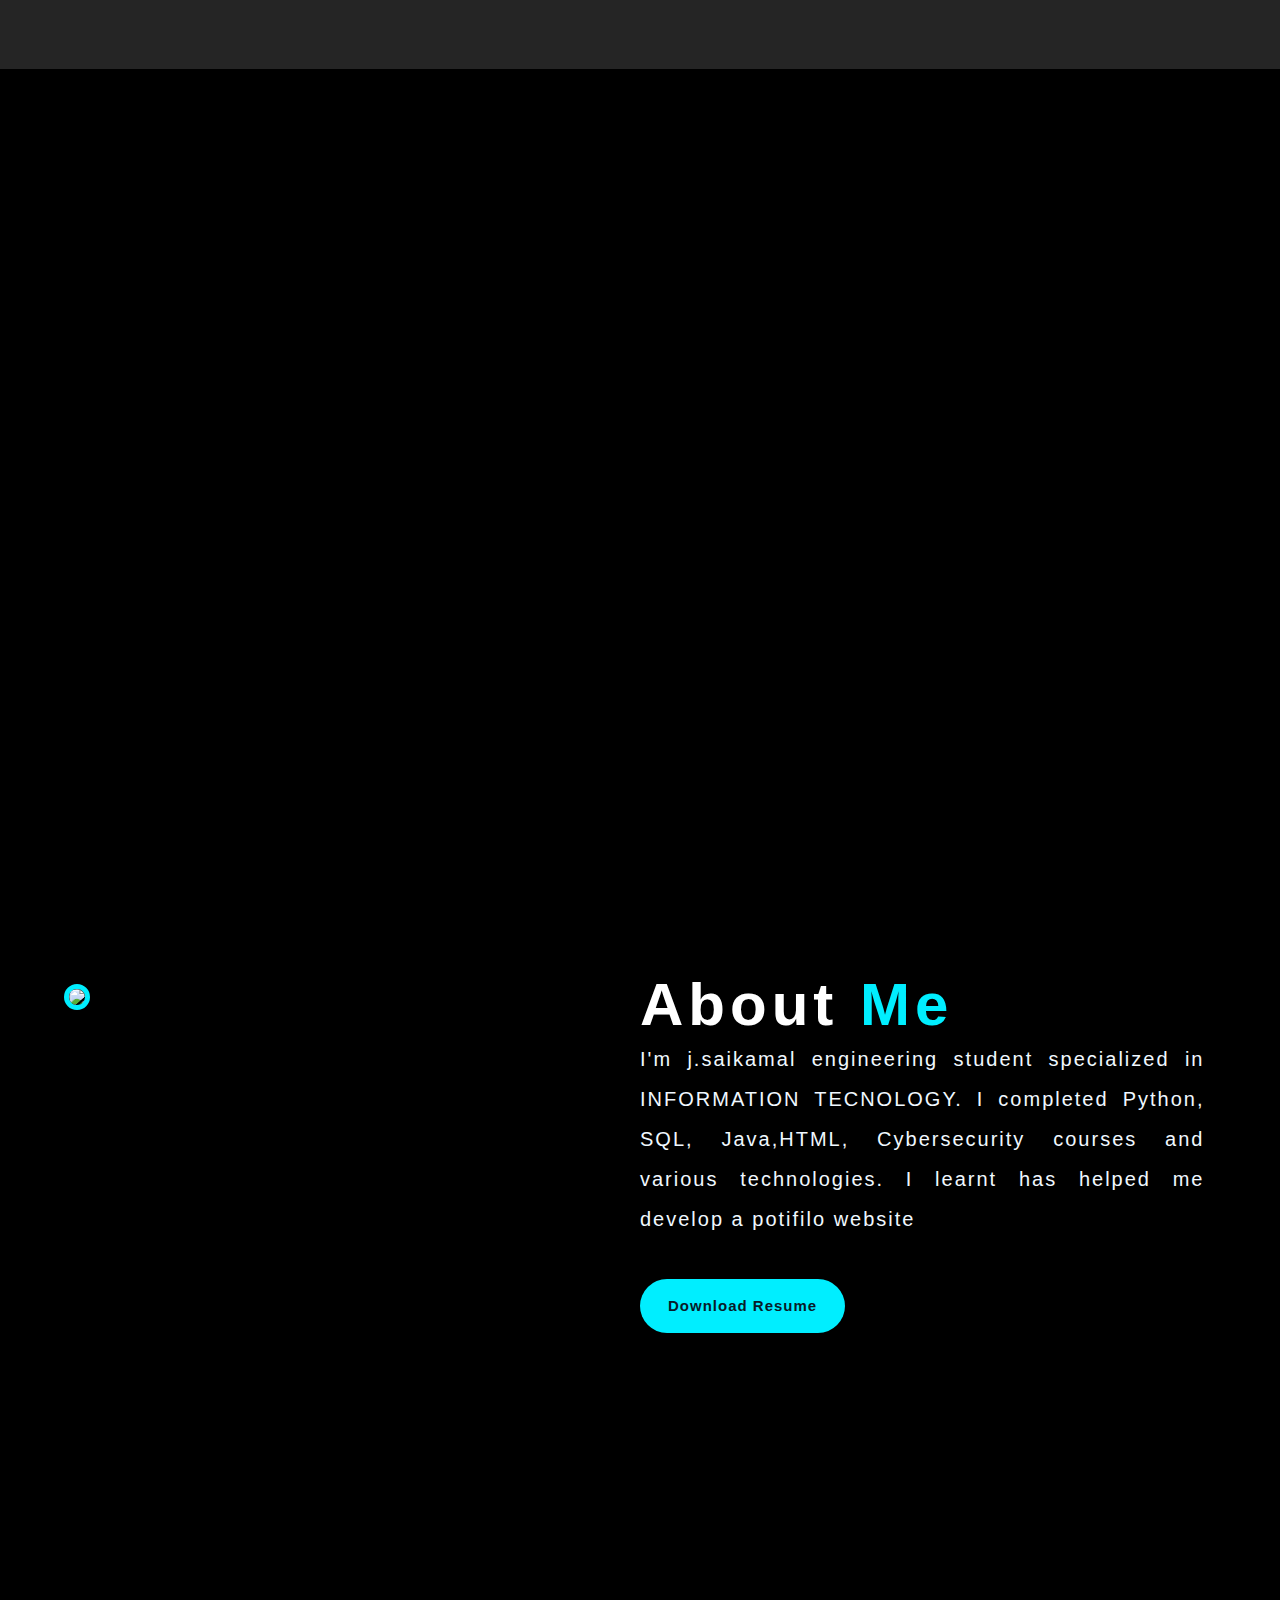
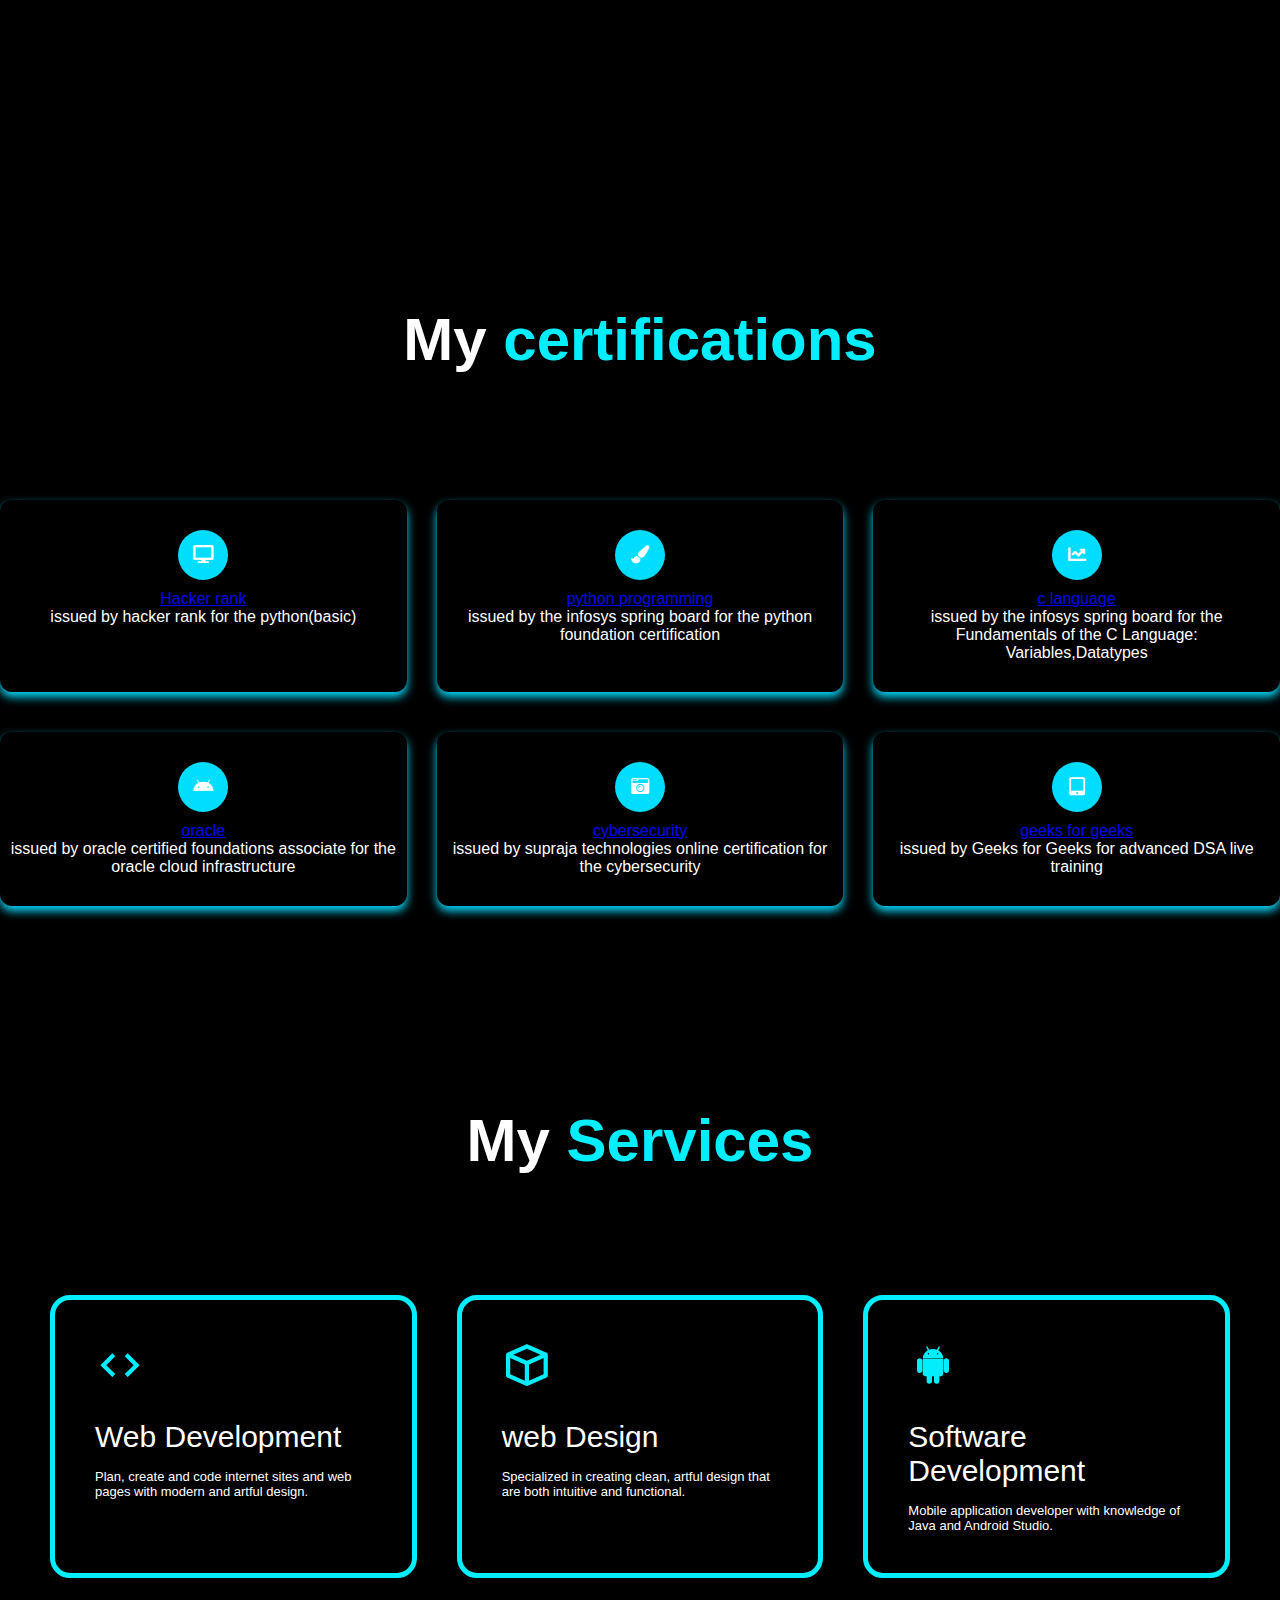
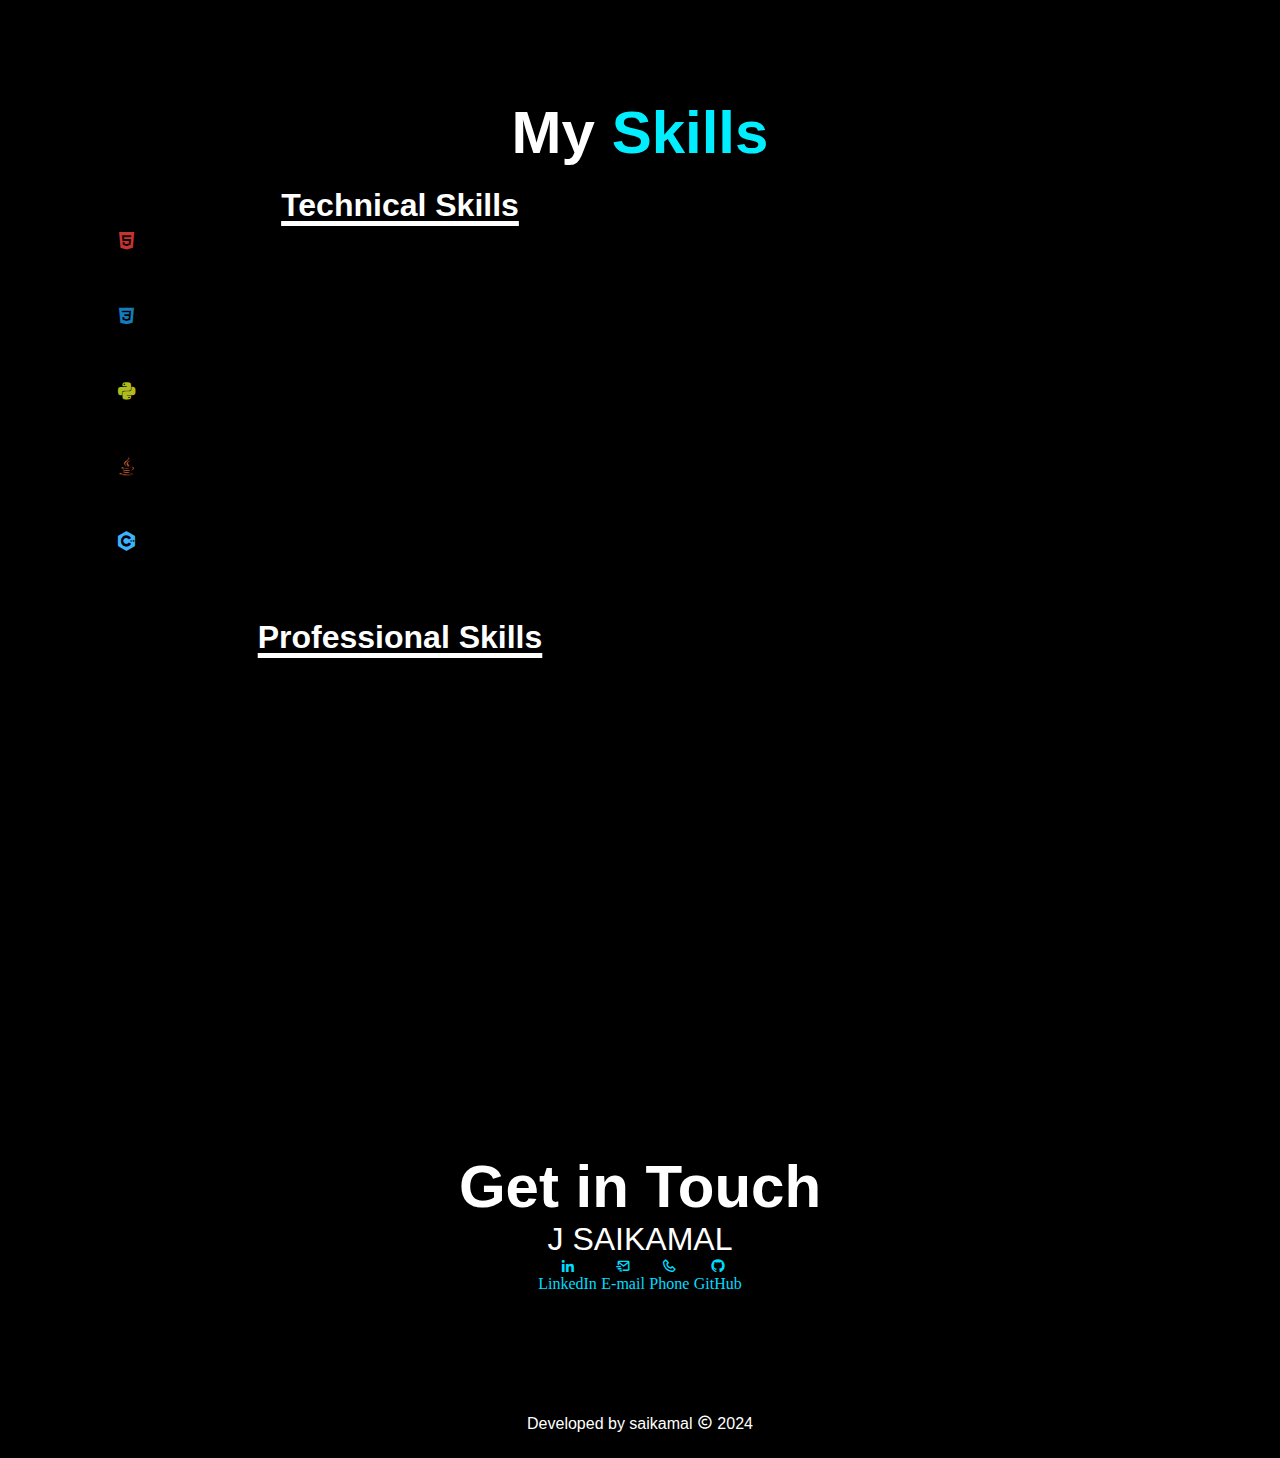
==== index.html @ d91ec87b "Add files via upload" ====
<!DOCTYPE html>
<html lang="en">
    <head>
        <meta charset="UTF-8">
        <meta http-equiv="X-UA-Compatible" content="IE=edge">
        <meta name="viewport" content="width=device-width, initial-scale=1.0">
        <title>Portfolio</title>
        <link rel="shortcut icon" type="image/png" href="pic1.png">
        <link rel="stylesheet" href='style.css'>
		<link rel="stylesheet" href="https://cdnjs.cloudflare.com/ajax/libs/font-awesome/5.15.2/css/all.min.css" />
		<meta name="viewport" content="width=device-width, initial-scale=1.0" />
        <link href='https://unpkg.com/boxicons@2.1.4/css/boxicons.min.css' rel='stylesheet'>
        <script src="https://unpkg.com/typed.js@2.0.16/dist/typed.umd.js"></script>
        
    </head>
    <body>
        
        <header class="header">
            
            <a href="#" class="logo">J SAIKAMAL</a>
            <nav class="navbar" id="myLinks">
                <a href="#Home" style="--i:1" class="active" >Home</a>
                <a href="#About" style="--i:2" class="nav-link About">About</a>
				<a href="#services" style="--i:2"  class="nav-link Certificates">Certificates</a>
                <a href="#Skills" style="--i:3" class="nav-link Skills">Skills</a>
                <a href="#Contact" style="--i:5" class="nav-link contact">Contact</a>
            </nav>
        </header>


        <section class="home" id="Home">
            <div class="home-content">
                
                <h3>Hello, It's Me</h3>
                <h1>J SAI KAMAL</h1>
                <h4 style="--i:6">I'm a Engineering student who is<br>
                    passionate in <span class="text"></span></h4>
                
                <div class="img">
                     <img src="C:\Users\jsaik\Downloads\img.jpg" class="responsive">
                </div>

                <div class="home-sci">
                    <a href="https://www.linkedin.com/in/saikamal-jami-6b2bb3281"style="--i:7" target="_blank"><i class='bx bxl-linkedin'></i></a>
                    <a href="https://instagram.com/ro_the_heart_04"style="--i:8" target="_blank"><i class='bx bxl-instagram' ></i></a>
                    <a href="https://github.com/jsaikamal"style="--i:10" target="_blank"><i class='bx bxl-github'></i></a>
                </div>
                <a href="https://drive.google.com/file/d/144yMdW2-Sb5z1iCdHdKiN7bzLeY7RH5h/view?usp=drivesdk" style="--i:11" class="btn-box" target="_blank">Download Resume</a>
            </div>
        </section>


        <section>
            <div class="about" id="About">
                <div class="about-img">
                    <img src="C:\Users\jsaik\OneDrive\Pictures\2021\2021-07-07\pic1.png" class="abt-res">
                </div>
                <div class="about-text">
                    <h2>About <span>Me</span></h2>
                    <p>I'm j.saikamal engineering student specialized in INFORMATION TECNOLOGY.
                        I completed Python, SQL, Java,HTML, Cybersecurity courses and various technologies.
                        I learnt has helped me develop a potifilo website<br>
                        <br>
                        <a href="https://drive.google.com/file/d/144yMdW2-Sb5z1iCdHdKiN7bzLeY7RH5h/view?usp=drivesdk" style="--i:11" class="abtbtn-box" target="_blank">Download Resume</a>
                    </p>
                </div>
            </div>
        </section>
	<section class="services" id="services">
		  <section id="Projects">
            <div id="portfolio" class="services">
                <div class="main-text" id="serv">
                    <h2>My <span>certifications</span></h2>
                    <div class="serv-container">
      <div class="content">
        <div class="boxes">
          <div class="box">
            <div class="icon">
            <i class="fas fa-desktop"></i>
            </div>
            <div class="topic"><a href="C:\Users\jsaik\OneDrive\Documents\Desktop\potifilo\hackrank.pdf">Hacker rank</a></div>
            <p>issued by hacker rank for the python(basic)</p>
          </div>
          <div class="box">
            <div class="icon">
              <i class="fas fa-paint-brush"></i>
            </div>
            <div class="topic"><a href="C:\Users\jsaik\OneDrive\Documents\Desktop\potifilo\python part 1.pdf">python programming</a></div>
            <p>issued by the infosys spring board for the python foundation certification</p>
          </div>
          <div class="box">
            <div class="icon">
              <i class="fas fa-chart-line"></i>
            </div>
            <div class="topic"><a href="C:\Users\jsaik\OneDrive\Documents\Desktop\potifilo\c data types.pdf">c language</a></div>
            <p>issued by the infosys spring board for the  Fundamentals of the C Language: Variables,Datatypes</p>
          </div>
          <div class="box">
            <div class="icon">
              <i class="fab fa-android"></i>
            </div>
            <div class="topic"><a href="C:\Users\jsaik\OneDrive\Documents\Desktop\potifilo\oracle.pdf">oracle</a></div>
            <p>issued by oracle certified foundations associate for the oracle cloud infrastructure</p>
          </div>
          <div class="box">
            <div class="icon">
              <i class="fas fa-camera-retro"></i>
            </div>
            <div class="topic"><a href="C:\Users\jsaik\OneDrive\Documents\Desktop\potifilo\cybersecurity.pdf">cybersecurity</a></div>
            <p>issued by supraja technologies online certification for the  cybersecurity</p>
          </div>
          <div class="box">
            <div class="icon">
              <i class="fas fa-tablet-alt"></i>
            </div>
            <div class="topic"><a href="C:\Users\jsaik\OneDrive\Documents\Desktop\potifilo\gfg.pdf">geeks for geeks</a></div>
            <p>issued by Geeks for Geeks for advanced DSA live training</p>
          </div>
        </div>
      </div>
      </div>
      </div>
            </div>
        </section>
		</section>

        <section id="Services">
            <div class="project">
                <div class="container">
                    <h1 class="sub-title">My <span>Services</span></h1>
                    <div class="prj-list">
                        <div>
                            <i class='bx bx-code' style="color: #00eeff;"></i>
                            <h2>Web Development</h2>
                            <p>Plan, create and code internet sites and web pages with modern and artful design.</p>
                            
                        </div>
                        <div>
                            <i class='bx bx-cube' style="color: #00eeff;"></i>
                            <h2>web Design</h2>
                            <p>Specialized in creating clean, artful design that are both intuitive and functional.</p>
                        </div>
                        <div>
                            <i class='bx bxl-android' style="color: #00eeff;"></i>
                            <h2>Software Development</h2>
                            <p>Mobile application developer with knowledge of Java and Android Studio.</p>
                            
                        </div>
                    </div>
                </div>
            </div>
        </section>
        <section id="Skills">
            <h1 class="subtitle">My <span>Skills</span></h1>
            <div class="sec">
                <div class="container1">
                    <h1 class="heading1">Technical Skills</h1>
                    <div class="Technical-bars">

                        <div class="bar"><i class='bx bxl-html5' style="color: #c9332e;"></i>
                            <div class="info">
                                <span>HTML <span class="addhtml"></span></span>
                            </div>
                            <div class="progress-line html">
                                <span></span>
                            </div>
                        </div>
                        <div class="bar"><i class='bx bxl-css3' style="color: #147bbc;"></i>
                            <div class="info">
                                <span>CSS <span class="addcss"></span></span>
                            </div>
                            <div class="progress-line css">
                                <span></span>
                            </div>
                        </div>
                        <div class="bar"><i class='bx bxl-python' style="color: #b0bc1e;"></i>
                            <div class="info">
                                <span>Python <span class="addpy"></span></span>
                            </div>
                            <div class="progress-line python">
                                <span></span>
                            </div>
                        </div>
                        <div class="bar"><i class='bx bxl-java' style="color: #c95d2e;"></i>
                            <div class="info">
                                <span>Java <span class="addjava"></span></span>
                            </div>
                            <div class="progress-line java">
                                <span></span>
                            </div>
                        </div>
                        <div class="bar"><i class='bx bxl-c-plus-plus'style="color: #3db2fc;"></i>
                            <div class="info">
                                <span>C/C++ <span class="addc"></span></span>
                            </div>
                            <div class="progress-line cpls">
                                <span></span>
                            </div>
                        </div>
                    </div>
                </div>
                <div class="container2">
                    <h1 class="heading1">Professional Skills</h1>
                    <div class="radial-bars">
                        <div class="radial-bar">
                            <svg x="0px" y="0px" viewBox="0 0 200 200">
                                <circle class="progress-bar" cx="100" cy="80" r="80"></circle>
                                <circle class="path path-1" cx="100" cy="80" r="80"></circle>
                            </svg>
                            <div class="percentage">60%</div>
                            <div class="text">Problem Solving</div>
                        </div>
                        <div class="radial-bar">
                            <svg x="0px" y="0px" viewBox="0 0 200 200">
                                <circle class="progress-bar" cx="100" cy="80" r="80"></circle>
                                <circle class="path path-2" cx="100" cy="80" r="80"></circle>
                            </svg>
                            <div class="percentage">70%</div>
                            <div class="text">Creativity</div>
                        </div>
                        <div class="radial-bar">
                            <svg x="0px" y="0px" viewBox="0 0 200 200">
                                <circle class="progress-bar" cx="100" cy="80" r="80"></circle>
                                <circle class="path path-3" cx="100" cy="80" r="80"></circle>
                            </svg>
                            <div class="percentage">80%</div>
                            <div class="text">Communication</div>
                        </div>
                        <div class="radial-bar">
                            <svg x="0px" y="0px" viewBox="0 0 200 200">
                                <circle class="progress-bar" cx="100" cy="80" r="80"></circle>
                                <circle class="path path-4" cx="100" cy="80" r="80"></circle>
                            </svg>
                            <div class="percentage">90%</div>
                            <div class="text">GRAFIC DESIGN</div>
                        </div>
                    </div>
                </div>
            </div>
        </section>
 <div class="contact-text">
    <section class="contacts" id="Contact">
	<footer class="footer section" id="contact">
    <h2 class="section-title">Get in Touch</h2>
    <p class="footer-title">J SAIKAMAL</p>
    <div class="footer-social">
      <a href="https://www.linkedin.com/in/saikamal-jami-6b2bb3281" target="_blank" class="footer-icon"><i
          class="bx bxl-linkedin">
          <br />
          LinkedIn</i></a>
      <a href="mailto:jsaikamal@gmail.com" target="_blank" class="footer-icon"><i class="bx bx-mail-send">
          <br />
          E-mail</i></a>
      <a href="tel:+91 9849146088" target="_blank" class="footer-icon"><i class="bx bx-phone">
          <br />
          Phone</i></a>
      <a href="https://github.com/jsaikamal" target="_blank" class="footer-icon"><i
            class="bx bxl-github">
          <br />
          GitHub
          </i></a>
            </div>
		</div>
      </footer>      
    </section>
        
        <div class="last-text">
            <p>Developed by saikamal <i class='bx bx-copyright' style="color: white;"></i> 2024</p>
        </div>
        <a href="#Home" class="top"><i class='bx bx-up-arrow-alt' ></i></a>
        <script src="https://unpkg.com/scrollreveal"></script>

        <script src="script.js"></script>
    </body>  
</html>
---- style.css ----
* {
    margin: 0;
    padding: 0;
    box-sizing: border-box;
    font-family: 'poppins', sans-serif;
    scroll-behavior: smooth;
}

body {
    color: white;
    background-color: black;
}

.header {
    position: fixed;
    top: 0;
    left: 0;
    width: 100%;
    padding: 20px 10%;
    background: #252525;
    display: flex;
    justify-content: space-between;
    align-items: center;
    z-index: 100;
    overflow: hidden;
}

.logo {
    position: relative;
    font-size: 25px;
    color: #fff;
    text-decoration: none;
    font-weight: 600;
    cursor: default;
    letter-spacing: 5px;
    opacity: 0;
    animation: slideRight 1s ease forwards;
}

.navbar a {
    display: inline-block;
    font-size: 25px;
    color: rgb(0, 221, 255);
    text-decoration: none;
    font-weight: 500;
    margin-left: 35px;
    transition: .3s;
    opacity: 0;
    animation: slideUP .5s ease forwards;
    animation-delay: calc(.2s * var(--i));
}

.navbar a:hover {
    color: #0ef;
    text-decoration: underline;
}

.home {
    position: relative;
    width: 100%;
    justify-content: space-between;
    min-height: 100vh;
    background-color: black;
    background-size: cover;
    background-position: center;
    display: flex;
    align-items: center;
    padding: 70px 10% 0;
}

.home-content {
    max-width: 600px;
}

.home-content h1 {
    font-size: 56px;
    font-weight: 700;
    margin: -3px 0;
    letter-spacing: 5px;
    padding-top: 10px;
    padding-bottom: 10px;
    opacity: 0;
    animation: slideBottom 1s ease forwards;
    animation-delay: 1s;
}

.home-content h3 {
    font-size: 32px;
    font-weight: 700;
    opacity: 0;
    animation: slideBottom 1s ease forwards;
    animation-delay: .7s;
}

.home-content h4 {
    font-size: 32px;
    font-weight: 700;
    opacity: 0;
    animation: slideTop 1s ease forwards;
    animation-delay: calc(.2s * var(--i));
}

.home-content h4 span {
    color: #0ef;
    font-size: 32px;
    font-weight: 700;
}

.home-content h4:nth-of-type(2) {
    margin-bottom: 30px;

}

.home-sci a {
    display: inline-flex;
    justify-content: center;
    align-items: center;
    width: 40px;
    height: 40px;
    background: transparent;
    border: 2px solid #0ef;
    border-radius: 50%;
    font-size: 20px;
    color: #0ef;
    text-decoration: none;
    margin: 30px 15px 30px 0;
    opacity: 0;
    animation: slideTop 1s ease forwards;
    animation-delay: calc(.2s * var(--i));
}

.home-sci a:hover {
    background: #0ef;
    color: #000;
    box-shadow: 0 0 20px #0ef;
}

.btn-box {
    display: inline-block;
    padding: 12px 28px;
    background: #0ef;
    border-radius: 40px;
    font-size: 15px;
    text-align: center;
    color: #081b29;
    letter-spacing: 1px;
    text-decoration: none;
    font-weight: 600;
    opacity: 0;
    animation: slideTop .5s ease forwards;
    animation-delay: calc(.2s * var(--i));
}

.btn-box:hover {
    box-shadow: 0 0 5px cyan, 0 0 25px cyan, 0 0 50pc cyan, 0 0 100px cyan, 0 0 200px cyan;
}

.img {
    display: inline-block;
    left: 55%;
    bottom: 15%;
    margin-right: 5%;
    padding: 0;
    background-repeat: no-repeat;
    background-position: center center;
    background-size: cover;
    position: absolute;
    opacity: 0;
    animation: slideUP 1s ease forwards;
    animation-delay: 1s;
}

.responsive {
    width: 100%;
    height: auto;
    border-top-left-radius: 251px;
    border-top-right-radius: 251px;
    border-bottom-left-radius: 251px;
    border-bottom-right-radius: 251px;
}


.about {
    background-color: black;
    display: grid;
    grid-template-columns: repeat(2, .5fr);
    width: 100%;
    justify-content: space-between;
    min-height: 100vh;
    padding: 70px 5% 0;
}

.about-img {
    display: inline-block;
    background-repeat: no-repeat;
    background-position: center center;
    background-size: cover;
    padding-right: 10%;
    margin-top: 2.5%;
    opacity: 1;
}

.abt-res {
    width: 100%;
    height: auto;
    max-width: 492px;
    max-height: 492px;
    border-radius: 90px;
    border: #0ef 5px solid;
}

.about-text {
    margin-right: 2%;
}

.about-text h2 {
    font-size: 60px;
    letter-spacing: 5px;
}

.about-text h2 span {
    color: #0ef;
}

.about-text p {
    color: aliceblue;
    font-size: 20px;
    line-height: 2;
    letter-spacing: 2px;
    margin-bottom: 4rem;
    text-align: justify;
    text-justify: inter-word;
}

.abtbtn-box {
    display: inline-block;
    padding: 12px 28px;
    background: #0ef;
    border-radius: 40px;
    font-size: 15px;
    text-align: center;
    color: #081b29;
    letter-spacing: 1px;
    text-decoration: none;
    font-weight: 600;
}

.abtbtn-box:hover {
    box-shadow: 0 0 5px cyan, 0 0 25px cyan, 0 0 50pc cyan, 0 0 100px cyan, 0 0 200px cyan;
}


#Skills{
    background-color: #000;
}
.subtitle {
    text-align: center;
    font-size: 60px;
    padding-bottom: 10px;
    padding-top: 70px;
    
}

.subtitle span {
    color: #0ef;
}

.sec {
    display: flex;
    flex-wrap: wrap;
    padding-bottom: 0px;
}

.container1 {
    width: 600px;
    max-height: 500px;
    padding: 10px;
    margin-left: 100px;
}
.container2 {
    width: 600px;
    max-height: 500px;
    padding: 10px;
    margin-left: 100px;
}

.heading1 {
    text-align: center;
    text-decoration: underline;
    text-underline-offset: 5px;
    text-decoration-thickness: 5px;
    margin-bottom: 0px;
}

.bar {
    font-size: 23px;
}

.Technical-bars .bar {
    margin-top: 40px 0;
    padding: 5px;
}

.Technical-bars .bar:first-child {
    margin-top: 0;
}

.Technical-bars .bar:last-child {
    margin-bottom: 0;
}

.Technical-bars .bar .info {
    margin-bottom: 5px;
}

.Technical-bars .bar .info span {
    font-size: 17px;
    font-weight: 500;
    animation: showText 0.5s 1s linear forwards;
    opacity: 0;
}

.Technical-bars .bar .progress-line {
    position: relative;
    border-radius: 10px;
    width: 100%;
    height: 5px;
    background-color: #000;
    animation: animate 1s cubic-bezier(1, 0, 0.5, 1) forwards;
    transform: scaleX(0);
    transform-origin: left;
}

.Technical-bars .bar .progress-line span {
    height: 100%;
    background-color: #0ef;
    position: absolute;
    border-radius: 10px;
    animation: animate 1s 1s cubic-bezier(1, 0, 0.5, 1) forwards;
    transform: scaleX(0);
    transform-origin: left;
}

.progress-line.html span {
    width: 90%;
}

.progress-line.css span {
    width: 80%;
}

.progress-line.python span {
    width: 75%;
}

.progress-line.java span {
    width: 50%;
}

.progress-line.cpls span {
    width: 50%;
}

.progress-line span::after {
    position: absolute;
    padding: 1px 8px;
    background-color: #000;
    color: #fff;
    font-size: 12px;
    border-radius: 3px;
    top: -28px;
    right: -20px;
    animation: showText 0.5s 1.5s linear forwards;
    opacity: 0;
}

.progress-line.html span::after {
    content: "90%";
}

.progress-line.css span::after {
    content: "80%";
}

.progress-line.python span::after {
    content: "75%";
}

.progress-line.java span::after {
    content: "50%";
}

.progress-line.cpls span::after {
    content: "50%";
}

.progress-line span::before {
    content: "";
    position: absolute;
    width: 0;
    height: 0;
    border: 7px solid transparent;
    border-bottom-width: 0px;
    border-right-width: 0px;
    border-top-color: #000;
    top: -10px;
    right: 0;
    animation: showText 0.5s 1.5s linear forwards;
    opacity: 0;
}

.radial-bars {
    width: 100%;
    display: flex;
    flex-wrap: wrap;
    justify-content: space-evenly;
    align-items: flex-start;
}

.radial-bars .radial-bar {
    width: 50%;
    height: 170px;
    margin-bottom: 10px;
    position: relative;
}

.radial-bars .radial-bar svg {
    position: absolute;
    top: 50%;
    left: 50%;
    transform: translate(-50%, -50%) rotate(-90deg);
    width: 120px;
    height: 160px;
}

.radial-bars .radial-bar .progress-bar {
    stroke-width: 10;
    stop-color: black;
    fill: transparent;
    stroke-dasharray: 502;
    stroke-dashoffset: 502;
    stroke-linecap: round;
    animation: animate-bar 1s linear forwards;
}

.path {
    stroke-width: 10;
    stroke: #0ef;
    fill: transparent;
    stroke-dasharray: 502;
    stroke-dashoffset: 502;
    stroke-linecap: round;
}

.path.path-1 {
    animation: animate-path1 1s 1s linear forwards;
}

.path.path-2 {
    animation: animate-path2 1s 1s linear forwards;
}

.path.path-3 {
    animation: animate-path3 1s 1s linear forwards;
}

.path.path-4 {
    animation: animate-path4 1s 1s linear forwards;
}

.radial-bar .percentage {
    position: absolute;
    align-items: center;
    top: 50%;
    left: 45%;
    transform: translate(-50%, -50%);
    font-size: 17px;
    font-weight: 500;
    animation: showText 0.5s 1s linear forwards;
    opacity: 0;
}

.radial-bar .text {
    width: 100%;
    position: absolute;
    text-align: center;
    left: 15%;
    bottom: 5px;
    transform: translateX(-50px);
    font-size: 17px;
    font-weight: 500;
    animation: showText 0.5s 1s linear forwards;
    opacity: 0;
}


.main-text {
    padding-top: 50px;
    margin-top: 10px;
    padding-bottom: 130px;
}

.main-text h2 {
    font-size: 60px;
    line-height: 1;
    text-align: center;
    padding: 50px;
    padding-bottom: 110px;
}

.main-text h2 span {
    color: #0ef;
}

.serv-container {
    display: grid;
    grid-template-columns: repeat(auto-fit, minmax(259px, auto));
    align-items: center;
    justify-content: space-around;
}

.row {
    position: relative;
    border-radius: 8px;
    cursor: pointer;
    padding: 0px;
    overflow: hidden;
}

.row img {
    width: 100%;
    max-width: 300px;
    max-height: 300px;
    border-radius: 15px;
    display: block;
    transition: transform 0.5s;
    padding: 10px;
}

.layer {
    width: 100%;
    max-width: 300px;
    max-height: 300px;
    height: 0;
    opacity: 0;
    background: linear-gradient(rgba(255, 255, 255, 0.5), #0ef);
    position: absolute;
    border-radius: 8px;
    left: 0;
    bottom: 0;
    overflow: hidden;
    display: flex;
    flex-direction: column;
    align-items: center;
    justify-content: center;
    text-align: center;
    padding: 40px;
    transition: height 0.5s;
}

.layer h5 {
    color: #000;
    font-size: 20px;
    font-weight: 600;
    margin-bottom: 15px;
}

.layer p {
    color: black;
    font-size: 1rem;
    font-weight: 400;
    line-height: 1.8;
    text-align: justify;
}

.layer i {
    color: #0ef;
    margin-top: 20px;
    font-size: 20px;
    background: #000;
    width: 60px;
    height: 60px;
    display: flex;
    align-items: center;
    justify-content: center;
    border-radius: 50%;
}

.row:hover img {
    transform: scale(1.01);
}

.row:hover .layer {
    height: 100%;
    opacity: 1;
}

#Services{
    background-color: #000;
}

.sub-title {
    text-align: center;
    font-size: 60px;
    padding-top: 0px;
    padding-bottom: 70px;
}

.sub-title span {
    color: #0ef;
}

.prj-list {
    display: grid;
    grid-template-columns: repeat(auto-fit, minmax(259px, 1fr));
    grid-gap: 40px;
    margin-top: 50px;
}

.prj-list div {
    background-color: transparent;
    padding: 40px;
    font-size: 13px;
    font-weight: 13px;
    border-right: 10px;
    border-radius: 20px;
    transition: background 0.5s, transform 0.5s;
    border: #0ef 5px solid;
}

.container {
    padding: 50px;

}

.prj-list div i {
    font-size: 50px;
    margin-bottom: 30px;
}

.prj-list div h2 {
    font-size: 30px;
    font-weight: 500;
    margin-bottom: 15px;
}

.prj-list div a {
    text-decoration: none;
    color: #000;
    font-size: 12px;
    margin-top: 20px;
    display: inline-block;
}

.read {
    display: inline-block;
    padding: 12px 20px;
    background: #0ef;
    border-radius: 40px;
    font-size: 16px;
    color: #081b29;
    letter-spacing: 1px;
    text-decoration: none;
    font-weight: 600;
    opacity: 0;
    animation: slideTop 1s ease forwards;
    animation-delay: 1s;
}

.read:hover {
    box-shadow: 0 0 5px cyan, 0 0 25px cyan, 0 0 50pc cyan, 0 0 100px cyan, 0 0 200px cyan;
}

.prj-list div:hover {
    transform: translateY(-2px);
}

.contacts {
    display: grid;
    align-items: center;
    gap: 3rem;
    padding: 40px;
    padding-top: 70px;
    justify-content: center;
    background-color: #000;
}

.contact-text {
    align-content: center;
}

.contact-text h2 {
    font-size: 60px;
    line-height: normal;
    text-align: center;

}

.contact-text h2 span {
    color: #0ef;
}

.contact-text h4 {
    margin: 15px 0;
    color: rgb(228, 228, 228);
    font-size: 20px;
    font-weight: 600;
}

.contact-list {
    margin-bottom: 3rem;
}

.contact-list li {
    margin-bottom: 10px;
    display: block;
    margin-bottom: 10px;
    letter-spacing: 2px;
}

.contact-list i {
    display: inline-block;
    color: #0ef;
    font-size: 20px;
    font-weight: 600;
    transition: all .40s ease;
    padding: 10px;
}


.contact-icons i {
    display: inline-flex;
    justify-content: center;
    align-items: center;
    width: 40px;
    height: 40px;
    background: transparent;
    border: 2px solid #0ef;
    border-radius: 50%;
    font-size: 20px;
    color: #0ef;
    text-decoration: none;
    margin: 0px 15px 0px 0;
    opacity: 1;
}

.contact-icons i:hover {
    background: #0ef;
    color: #000;
    box-shadow: 0 0 20px #0ef;
}

.last-text p{
    width: 100%;
    text-align: center;
    padding: 25px;
    background: black;
    font-weight: 300;
    margin-top: 0px;
}
.top{
    position: fixed;
    bottom: 2.1rem;
    left: 1rem;
    display: flex;
    opacity: 0;
    transition: all .4s;
}

.top.active{
    bottom: 32px;
    pointer-events: auto;
    opacity: 1;
}

.top i{
    color: black;
    background: #0ef;
    font-size: 20px;
    padding: 10px;
    border-radius: 0.5rem;
}

.top i:hover {
    box-shadow: 0 0 5px cyan,
    0 0 25px cyan, 0 0 50px cyan,0 0 200px cyan;
}



@keyframes animate-path1 {
    100% {
        stroke-dashoffset: 180;
    }
}

@keyframes animate-path2 {
    100% {
        stroke-dashoffset: 140;
    }
}

@keyframes animate-path3 {
    100% {
        stroke-dashoffset: 90;
    }
}

@keyframes animate-path4 {
    100% {
        stroke-dashoffset: 50;
    }
}

@keyframes animate-bar {
    100% {
        stroke-dashoffset: -1;
    }
}

@keyframes showText {
    100% {
        opacity: 1;
    }
}

@keyframes animate {

    100% {
        transform: scaleX(1);
    }
}

@keyframes slideRight {
    0% {
        transform: translateX(-100px);
        opacity: 0;
    }

    100% {
        transform: translateX(0px);
        opacity: 1;
    }
}

@keyframes slideTop {
    0% {
        transform: translateX(100px);
        opacity: 0;
    }

    100% {
        transform: translateX(0px);
        opacity: 1;
    }
}

@keyframes slideBottom {
    0% {
        transform: translateX(-100px);
        opacity: 0;
    }

    100% {
        transform: translateX(0px);
        opacity: 1;
    }
}

@keyframes slideUP {
    0% {
        transform: translateY(50px);
        opacity: 0;
    }

    100% {
        transform: translateY(0px);
        opacity: 1;
    }
}

@media (max-width: 900px) and (min-width: 700px) {
    .header{
        display:block;
    }
    .logo {
        position: relative;
        font-size: 30px;
        font-weight: 500;
        text-align: center;
    }
    .logo::after{
        content: "\a";
        white-space: pre;
    }
    .navbar a {
        font-size: 25px;
        font-weight: 200;
        margin-left: 0px;
        padding: 10px 10px 0 0;
    }
    .navbar a::after{
        content: "\a";
        white-space: pre;
    }
    
}

@media (max-width: 700px) and (min-width: 400px) {
    *{
        overflow-x: hidden;
        overflow-y: inherit;
    }
    .header{
        display:block;
        
    }
    .logo {
        position: relative;
        font-size: 20px;
        font-weight: 500;
        text-align: center;
    }
    .logo::after{
        content: "\a";
        white-space: pre;
    }
    .navbar a {
        font-size: 15px;
        font-weight: 200;
        margin-left: 0px;
        padding: 10px 10px 0 0;
    }
    .navbar a::after{
        content: "\a";
        white-space: pre;
    }
    .home{
        align-items: normal;
        padding-top: 40%;
        padding-bottom: 0;
    }
    .home-content h1 {
        font-size: 40px;
        font-weight: 600;
    }
    
    .home-content h3 {
        font-size: 30px;
        font-weight: 300;
    }
    
    .home-content h4 {
        font-size: 18px;
        font-weight: 200;
    }
    
    .home-content h4 span {
        font-size: 18px;
        font-weight: 200;
    }
    .img{
        max-width: 400px;
        position: relative;
        left: -10%;
        top: 2%;
        padding-bottom: 30px;
        padding-left: 0;
        margin-left: 0;
    }
    .btn-box:hover {
        box-shadow: 0 0 5px cyan, 0 0 10px cyan, 0 0 15pc cyan, 0 0 20px cyan, 0 0 25px cyan;
    }
    .about{
        padding-bottom: 20px;
        min-height: auto;
    }
    .about-text h2 {
        font-size: 30px;
        letter-spacing: 5px;
    }
    
    .about-text p {
        font-size: 15px;
        line-height: normal;
        letter-spacing: 1px;
        margin-bottom: 4rem;
        text-align: left;
    }
    .abtbtn-box:hover {
        box-shadow: 0 0 5px cyan, 0 0 10px cyan, 0 0 15pc cyan, 0 0 20px cyan, 0 0 25px cyan;
    }
    .subtitle{
        font-size: 50px;
        text-align: center;
    }
    .container1 {
        width: 600px;
        max-height: 500px;
        padding: 20px;
        margin-left: 50px;
    }
    .container2 {
        width: 600px;
        max-height: 500px;
        padding: 10px;
        margin-left: 0px;
    }
    .bar .info .addhtml::before{
        content: "90%";
    }
    .bar .info .addcss::before{
        content: "80%";
    }
    .bar .info .addpy::before{
        content: "75%";
    }
    .bar .info .addjava::before{
        content: "50%";
    }
    .bar .info .addc::before{
        content: "50%";
    }

    .main-text {
        padding-top: 20px;
        margin-top: 10px;
        padding-bottom: 50px;
    }
    .main-text h2 {
        font-size: 50px;
        padding-bottom: 15px;
    }
    .layer p {
        line-height: normal;
    }
    .sub-title {
        font-size: 50px;
        padding-bottom: 50px;
    }
    .prj-list div{
        padding: 20px;
    }
    .contacts h2{
        font-size: 50px;
    }
    .contact-list i{
        font-size: 15px;
        padding: 5px 5px 0 0;
    }
    
    .top{
        position: fixed;
        bottom: 2rem;
        left: 1rem;
        display: inline-flex;
        align-items: center;
        justify-content: center;
        text-decoration: none;
        opacity: 0;
        transition: all .4s;
    }
    
}

@media (max-width: 400px) {
    *{
        overflow-x: hidden;
    }
    .header{
        display:block;
    }
    .logo {
        position: relative;
        font-size: 20px;
        font-weight: 500;
        text-align: center;
    }
    .logo::after{
        content: "\a";
        white-space: pre;
    }
    .navbar a {
        font-size: 13px;
        font-weight: 200;
        margin-left: 0px;
        padding: 10px 4px 0 0;
    }
    .navbar a::after{
        content: "\a";
        white-space: pre;
    }

 
    .home{
        width: 100%;
        align-items: normal;
        padding-top: 40%;
        padding-bottom: 0;
    }
    .home-content h1 {
        font-size: 30px;
        font-weight: 600;
    }
    
    .home-content h3 {
        font-size: 20px;
        font-weight: 300;
    }
    
    .home-content h4 {
        font-size: 15px;
        font-weight: 200;
    }
    
    .home-content h4 span {
        font-size: 15px;
        font-weight: 200;
    }
    .btn-box:hover {
        box-shadow: 0 0 5px cyan, 0 0 10px cyan, 0 0 15pc cyan, 0 0 20px cyan, 0 0 25px cyan;
    }
    .img{
        max-width: 300px;
        position: relative;
        left: -10%;
        top: 2%;
        padding-bottom: 30px;
        padding-left: 0;
        margin-left: 0;
        margin-right: 0;
    }
    
    .about{
        padding-bottom: 20px;
        min-height: auto;
    }
    .about-text h2 {
        font-size: 30px;
        letter-spacing: 5px;
    }
    
    .about-text p {
        font-size: 15px;
        line-height: normal;
        letter-spacing: 0px;
        margin-bottom: 4rem;
        text-align: left;
    }
    .abtbtn-box:hover {
        box-shadow: 0 0 5px cyan, 0 0 10px cyan, 0 0 15pc cyan, 0 0 20px cyan, 0 0 25px cyan;
    }

 
    .subtitle{
        font-size: 50px;
        text-align: center;
    }
    .container1 {
        width: 600px;
        max-height: 500px;
        padding: 20px;
        margin-left: 50px;
    }
    .container2 {
        width: 600px;
        max-height: 500px;
        padding: 10px;
        margin-left: 0px;
    }
    .radial-bar .text{
        left: 25%;
    }
    .bar .info .addhtml::before{
        content: "90%";
    }
    .bar .info .addcss::before{
        content: "80%";
    }
    .bar .info .addpy::before{
        content: "75%";
    }
    .bar .info .addjava::before{
        content: "50%";
    }
    .bar .info .addc::before{
        content: "50%";
    }
    .main-text h2 {
        font-size: 50px;
        padding-bottom: 15px;
    }
    .layer p {
        line-height: normal;
    }

    .sub-title {
        font-size: 50px;
        padding-bottom: 50px;
    }

    .contacts h2{
        font-size: 50px;
    }
    .contact-list i{
        font-size: 13px;
        padding: 5px 5px 0 0;
    }
    
    .top{
        position: fixed;
        bottom: 2rem;
        left: 1rem;
        display: inline-flex;
        align-items: center;
        justify-content: center;
        text-decoration: none;
        opacity: 0;
        transition: all .4s;
    }
    .top i{
        color: #000;
    }
	
}
	/* ===== FOOTER =====*/
.footer {
  background-color: var(--second-color);
  color: #fff;
  text-align: center;
  font-weight: var(--font-semi);
  padding: 3.5rem 0;
}
.footer-title {
  font-size: 2rem;
  margin-bottom: var(--mb-4);
}
.footer-social {
  margin-bottom: var(--mb-4);
}
.footer-icon {
  font-size: 1rem;
  color: rgb(0, 221, 255);
  margin: 0 var(--mb-2);
}

/* My certificates CSS */
.services .boxes{
  display: flex;
  flex-wrap: wrap;
  justify-content: space-between;
}
.services .boxes .box{
  margin: 20px 0;
  width: calc(100% / 3 - 20px);
  text-align: center;
  border-radius: 12px;
  padding: 30px 10px;
  box-shadow: 0 5px 10px rgb(0, 221, 255);
  cursor: default;
  transition: all 0.4s ease;
}
.services .boxes .box:hover{
  background: rgb(0, 221, 255);
  color: #fff;
}
.services .boxes .box .icon{
  height: 50px;
  width: 50px;
  background:rgb(0, 221, 255);
  border-radius: 50%;
  text-align: center;
  line-height: 50px;
  font-size: 18px;
  color: #fff;
  margin: 0 auto 10px auto;
  transition: all 0.4s ease;
}
.boxes .box:hover .icon{
  background-color: #fff;
  color: #4070f4;
}
.services .boxes .box:hover .topic,
.services .boxes .box:hover p{
  color: #0E2431;
  transition: all 0.4s ease;
}
.services .boxes .box:hover .topic,
.services .boxes .box:hover p{
  color: #fff;
}
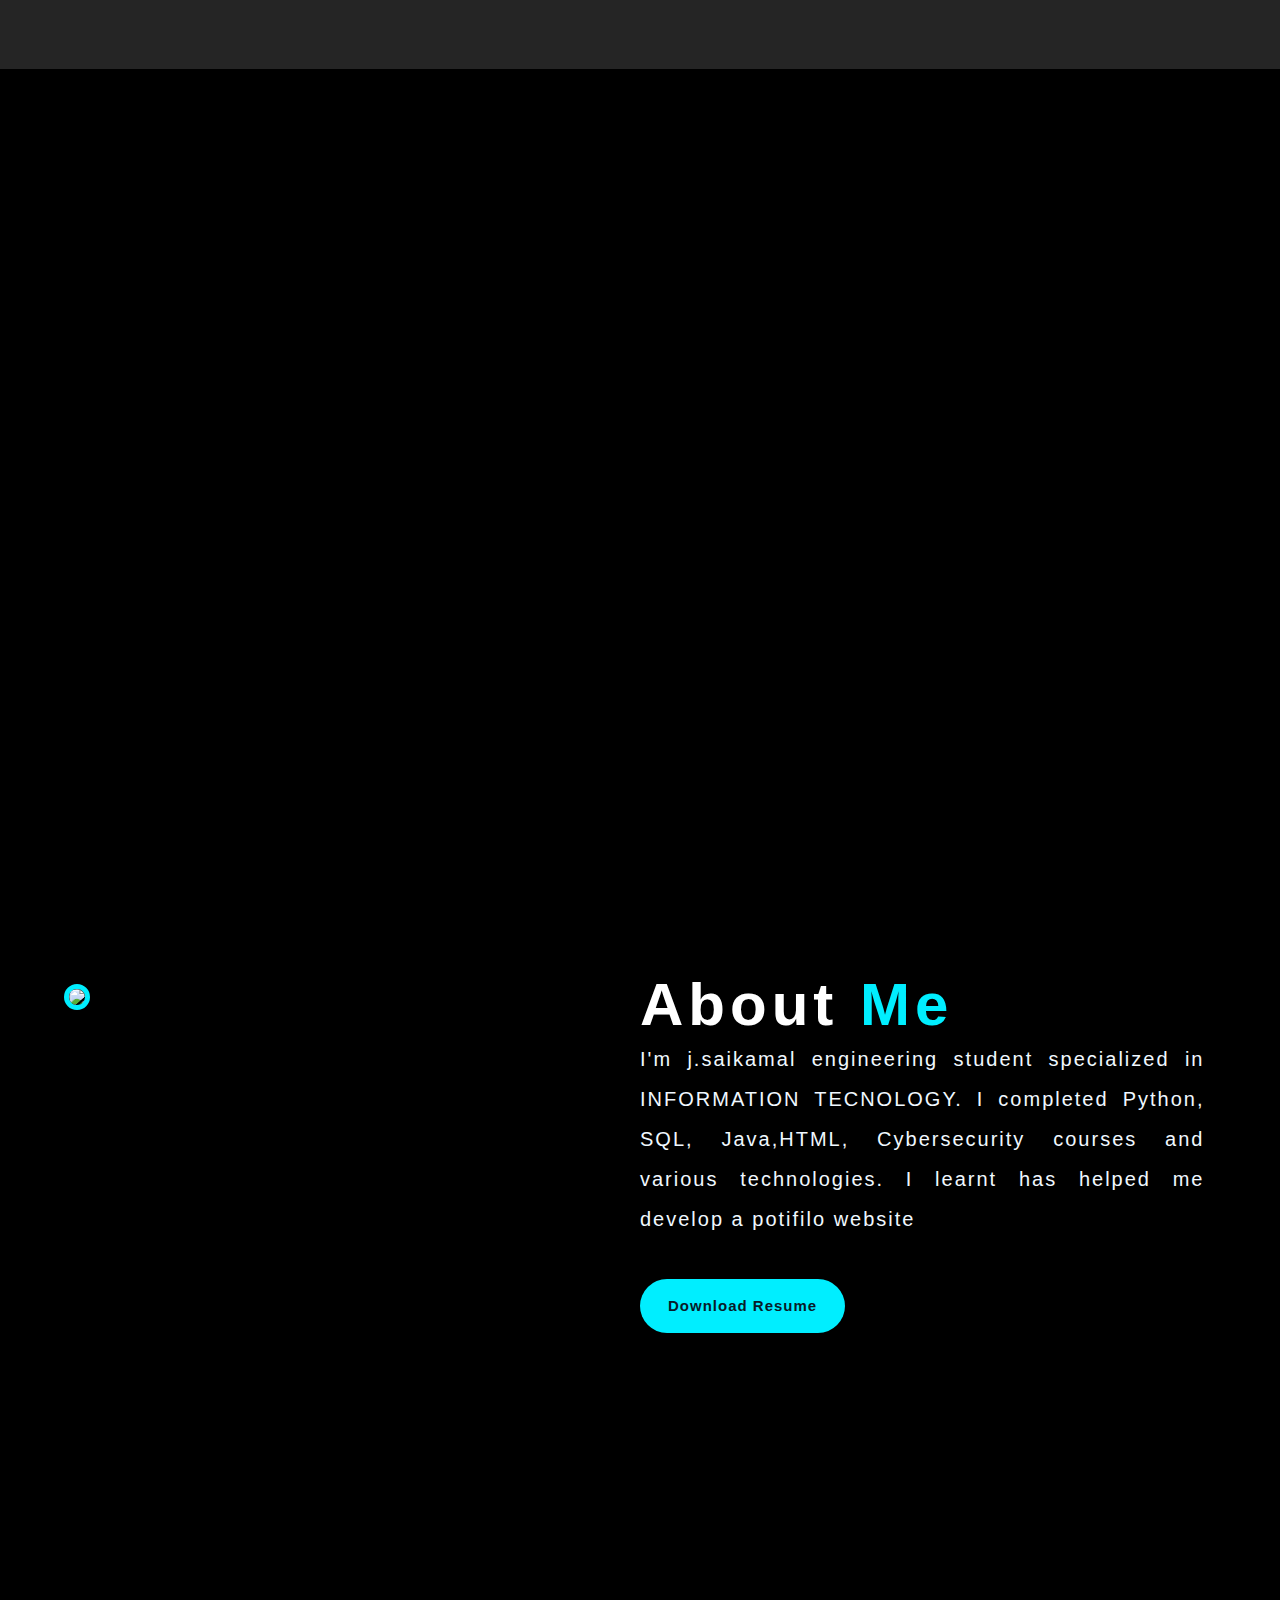
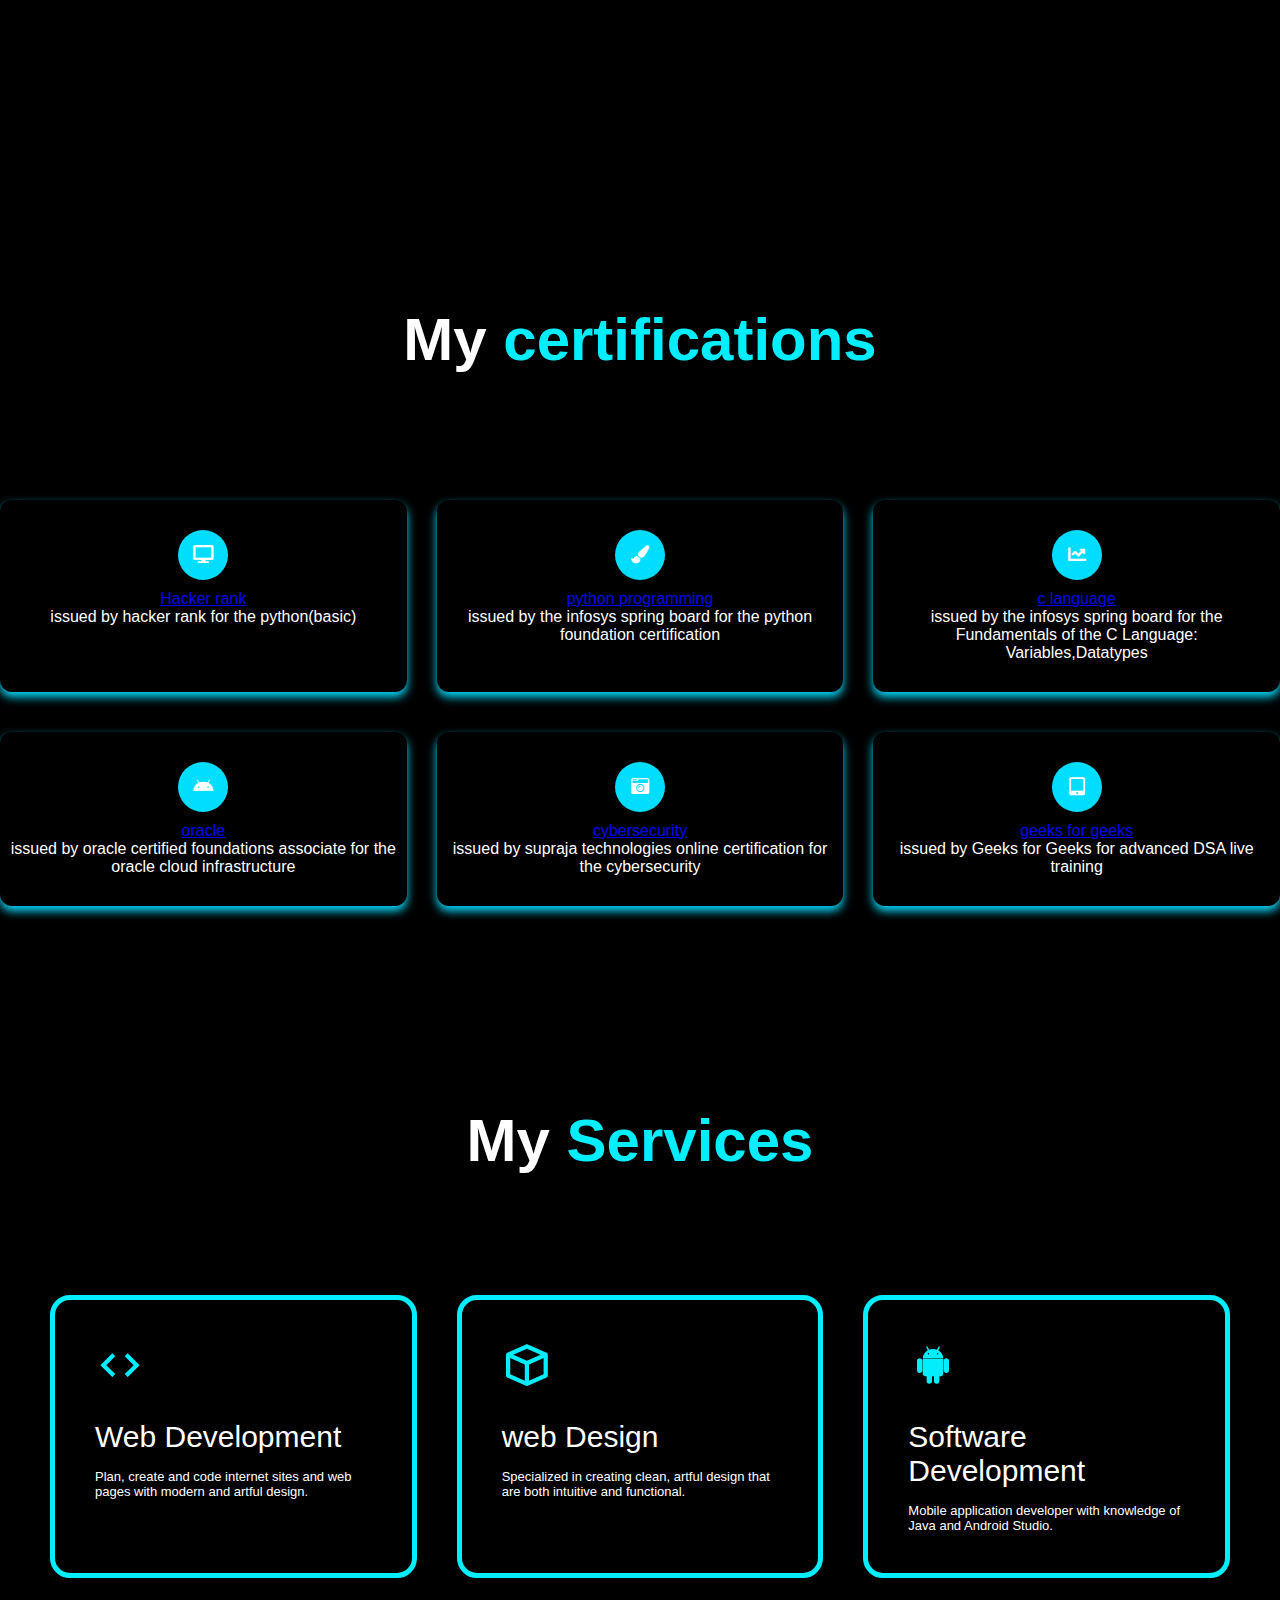
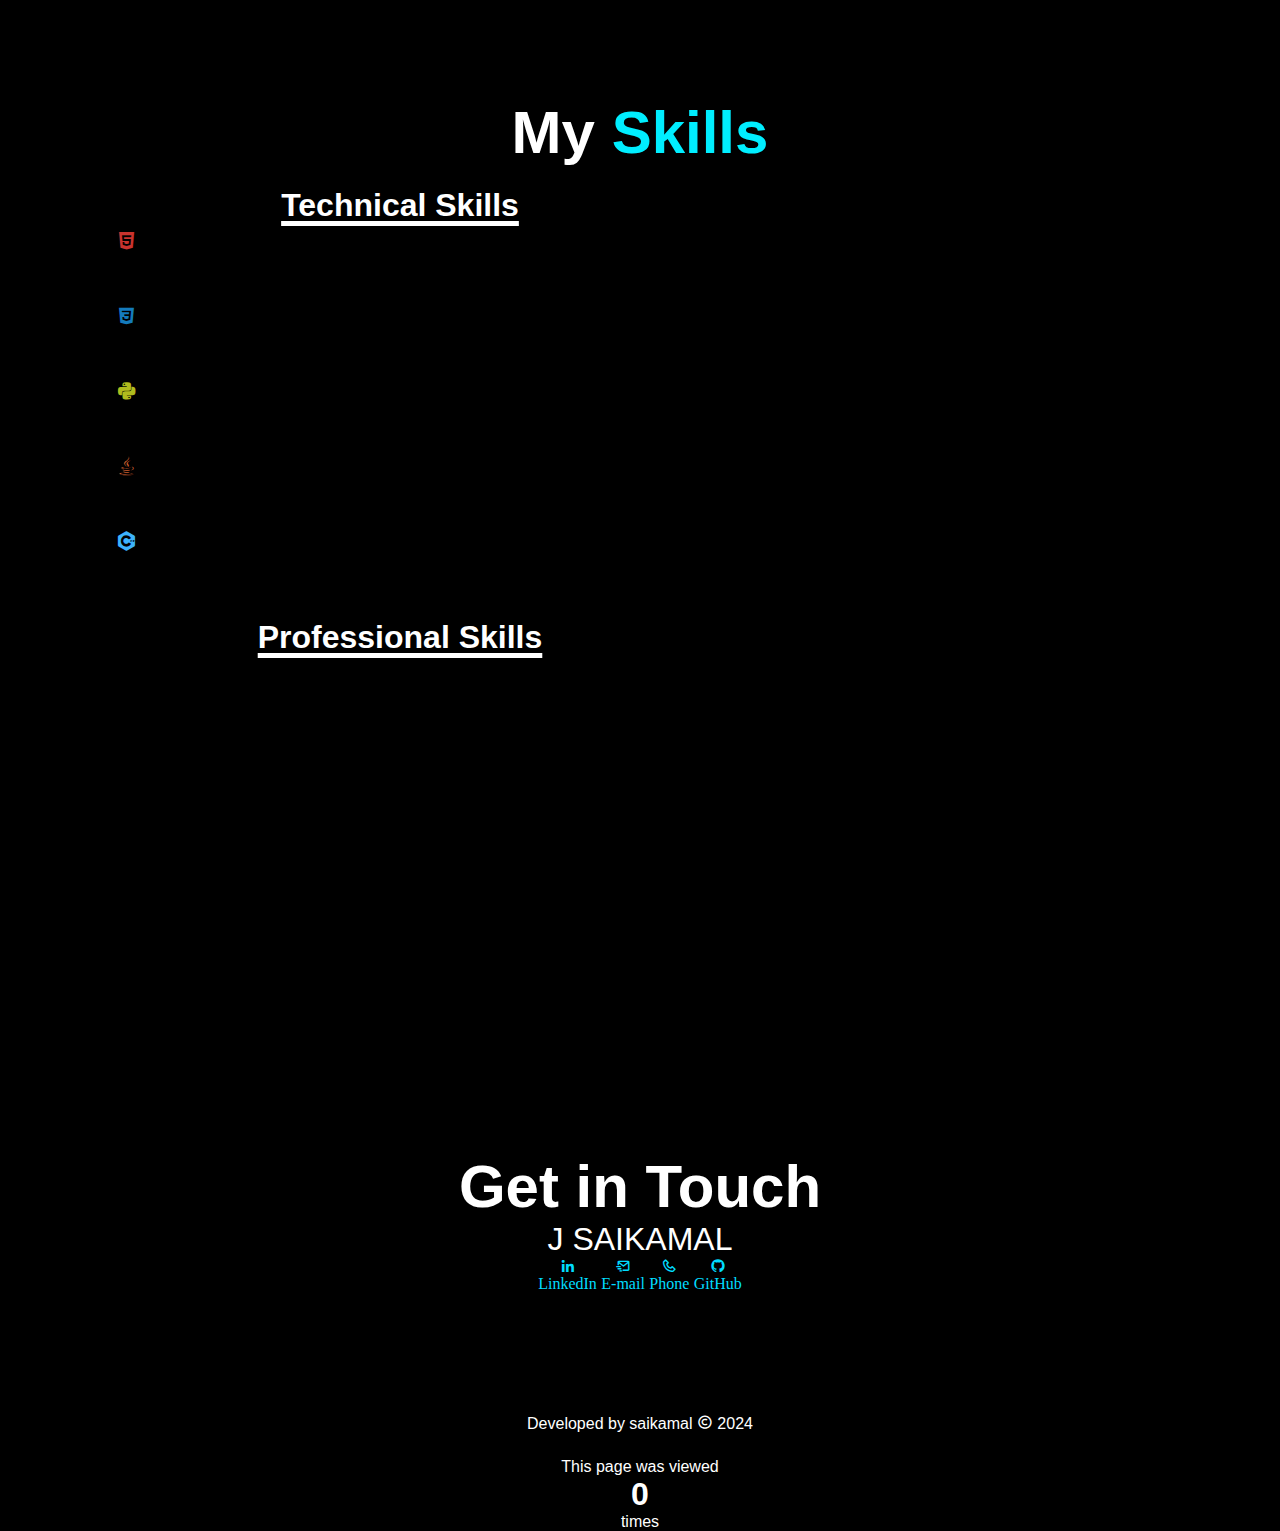
==== commit 66c64335: "Update index.html" ====
--- a/index.html
+++ b/index.html
@@ -5,7 +5,7 @@
         <meta http-equiv="X-UA-Compatible" content="IE=edge">
         <meta name="viewport" content="width=device-width, initial-scale=1.0">
         <title>Portfolio</title>
-        <link rel="shortcut icon" type="image/png" href="pic1.png">
+        <link rel="shortcut icon" type="image/png">
         <link rel="stylesheet" href='style.css'>
 		<link rel="stylesheet" href="https://cdnjs.cloudflare.com/ajax/libs/font-awesome/5.15.2/css/all.min.css" />
 		<meta name="viewport" content="width=device-width, initial-scale=1.0" />
@@ -37,7 +37,7 @@
                     passionate in <span class="text"></span></h4>
                 
                 <div class="img">
-                     <img src="C:\Users\jsaik\Downloads\img.jpg" class="responsive">
+                     <img src="img1.jpg" class="responsive">
                 </div>
 
                 <div class="home-sci">
@@ -53,7 +53,7 @@
         <section>
             <div class="about" id="About">
                 <div class="about-img">
-                    <img src="C:\Users\jsaik\OneDrive\Pictures\2021\2021-07-07\pic1.png" class="abt-res">
+                    <img src="pic1.png" class="abt-res">
                 </div>
                 <div class="about-text">
                     <h2>About <span>Me</span></h2>
@@ -78,42 +78,42 @@
             <div class="icon">
             <i class="fas fa-desktop"></i>
             </div>
-            <div class="topic"><a href="C:\Users\jsaik\OneDrive\Documents\Desktop\potifilo\hackrank.pdf">Hacker rank</a></div>
+            <div class="topic"><a href="hackrank.pdf">Hacker rank</a></div>
             <p>issued by hacker rank for the python(basic)</p>
           </div>
           <div class="box">
             <div class="icon">
               <i class="fas fa-paint-brush"></i>
             </div>
-            <div class="topic"><a href="C:\Users\jsaik\OneDrive\Documents\Desktop\potifilo\python part 1.pdf">python programming</a></div>
+            <div class="topic"><a href="python part 1.pdf">python programming</a></div>
             <p>issued by the infosys spring board for the python foundation certification</p>
           </div>
           <div class="box">
             <div class="icon">
               <i class="fas fa-chart-line"></i>
             </div>
-            <div class="topic"><a href="C:\Users\jsaik\OneDrive\Documents\Desktop\potifilo\c data types.pdf">c language</a></div>
+            <div class="topic"><a href="c data types.pdf">c language</a></div>
             <p>issued by the infosys spring board for the  Fundamentals of the C Language: Variables,Datatypes</p>
           </div>
           <div class="box">
             <div class="icon">
               <i class="fab fa-android"></i>
             </div>
-            <div class="topic"><a href="C:\Users\jsaik\OneDrive\Documents\Desktop\potifilo\oracle.pdf">oracle</a></div>
+            <div class="topic"><a href="oracle.pdf">oracle</a></div>
             <p>issued by oracle certified foundations associate for the oracle cloud infrastructure</p>
           </div>
           <div class="box">
             <div class="icon">
               <i class="fas fa-camera-retro"></i>
             </div>
-            <div class="topic"><a href="C:\Users\jsaik\OneDrive\Documents\Desktop\potifilo\cybersecurity.pdf">cybersecurity</a></div>
+            <div class="topic"><a href="cybersecurity.pdf">cybersecurity</a></div>
             <p>issued by supraja technologies online certification for the  cybersecurity</p>
           </div>
           <div class="box">
             <div class="icon">
               <i class="fas fa-tablet-alt"></i>
             </div>
-            <div class="topic"><a href="C:\Users\jsaik\OneDrive\Documents\Desktop\potifilo\gfg.pdf">geeks for geeks</a></div>
+            <div class="topic"><a href="gfg.pdf">geeks for geeks</a></div>
             <p>issued by Geeks for Geeks for advanced DSA live training</p>
           </div>
         </div>
@@ -271,6 +271,8 @@
         <script src="https://unpkg.com/scrollreveal"></script>
 
         <script src="script.js"></script>
+	 <p align="center">This page was viewed</p>
+    <h1 id="count" align="center">0</h1>
+    <p align="center">times</p>
     </body>  
 </html>
-
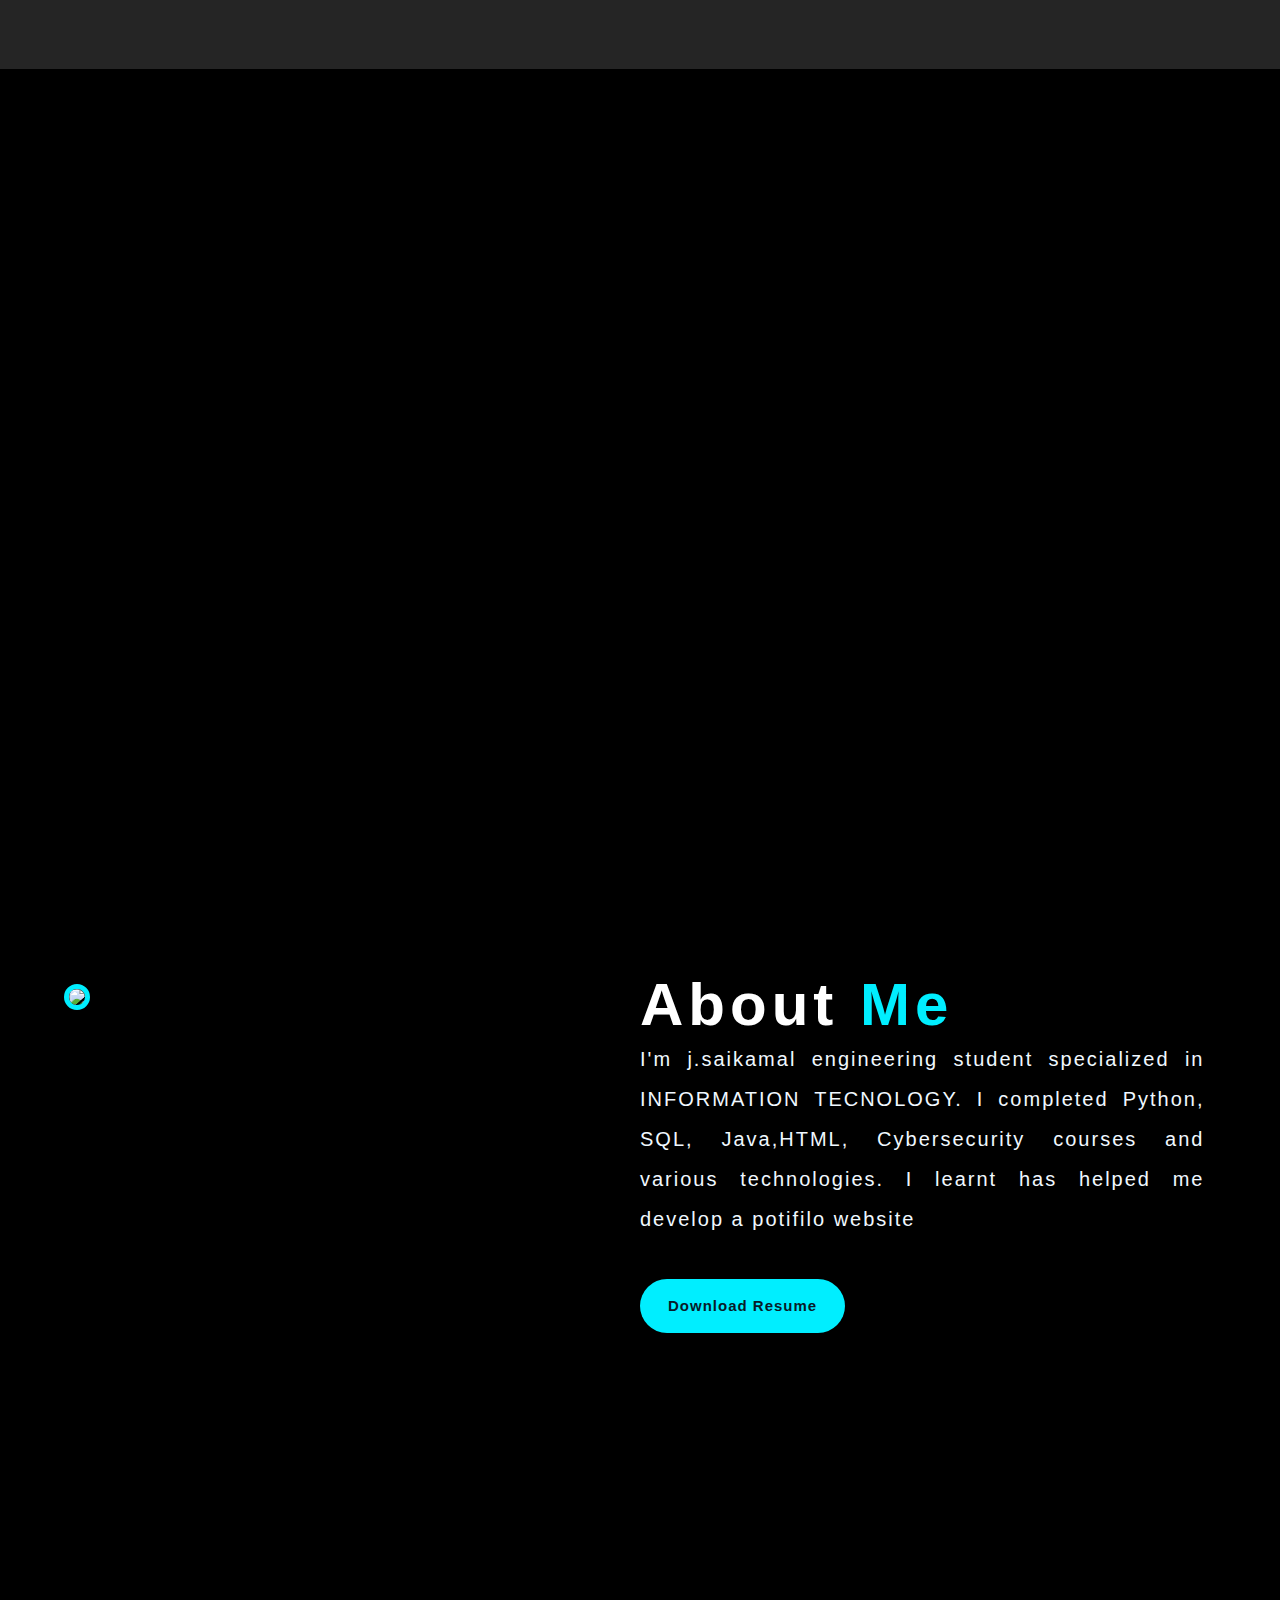
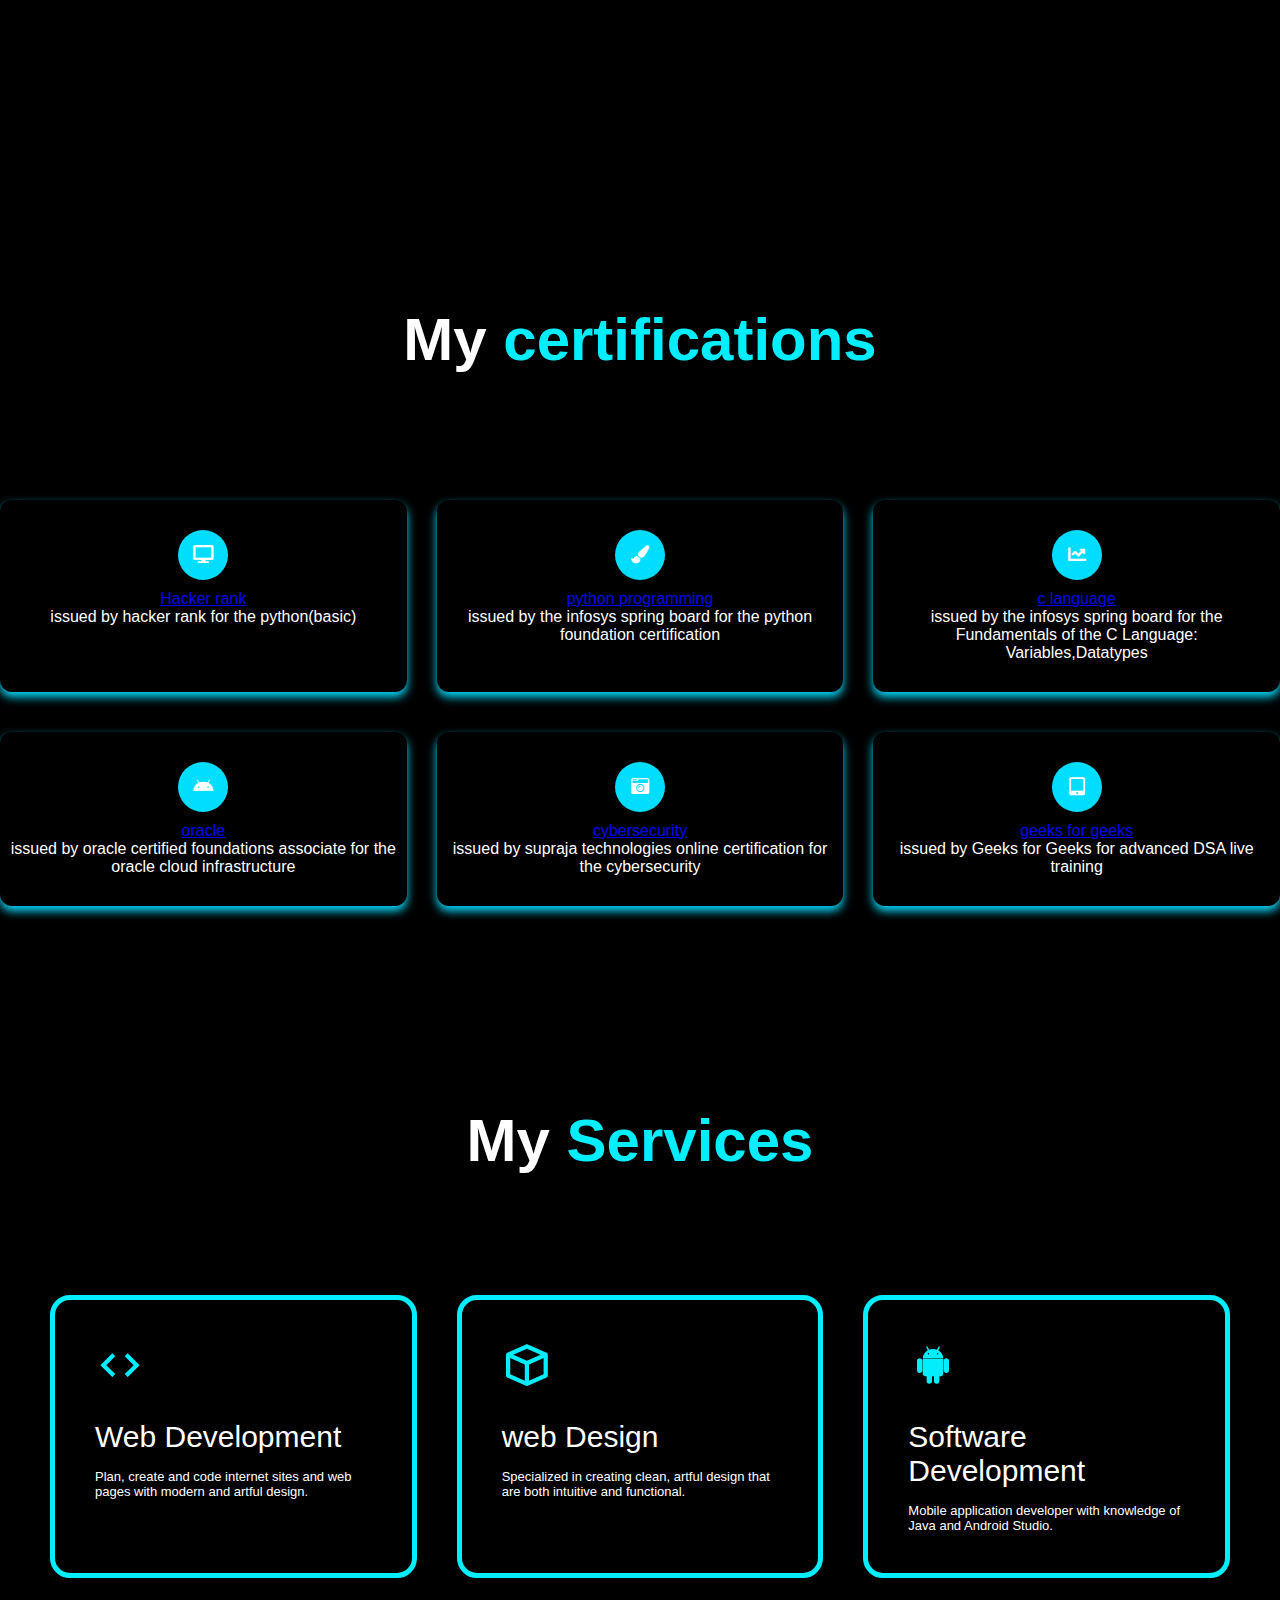
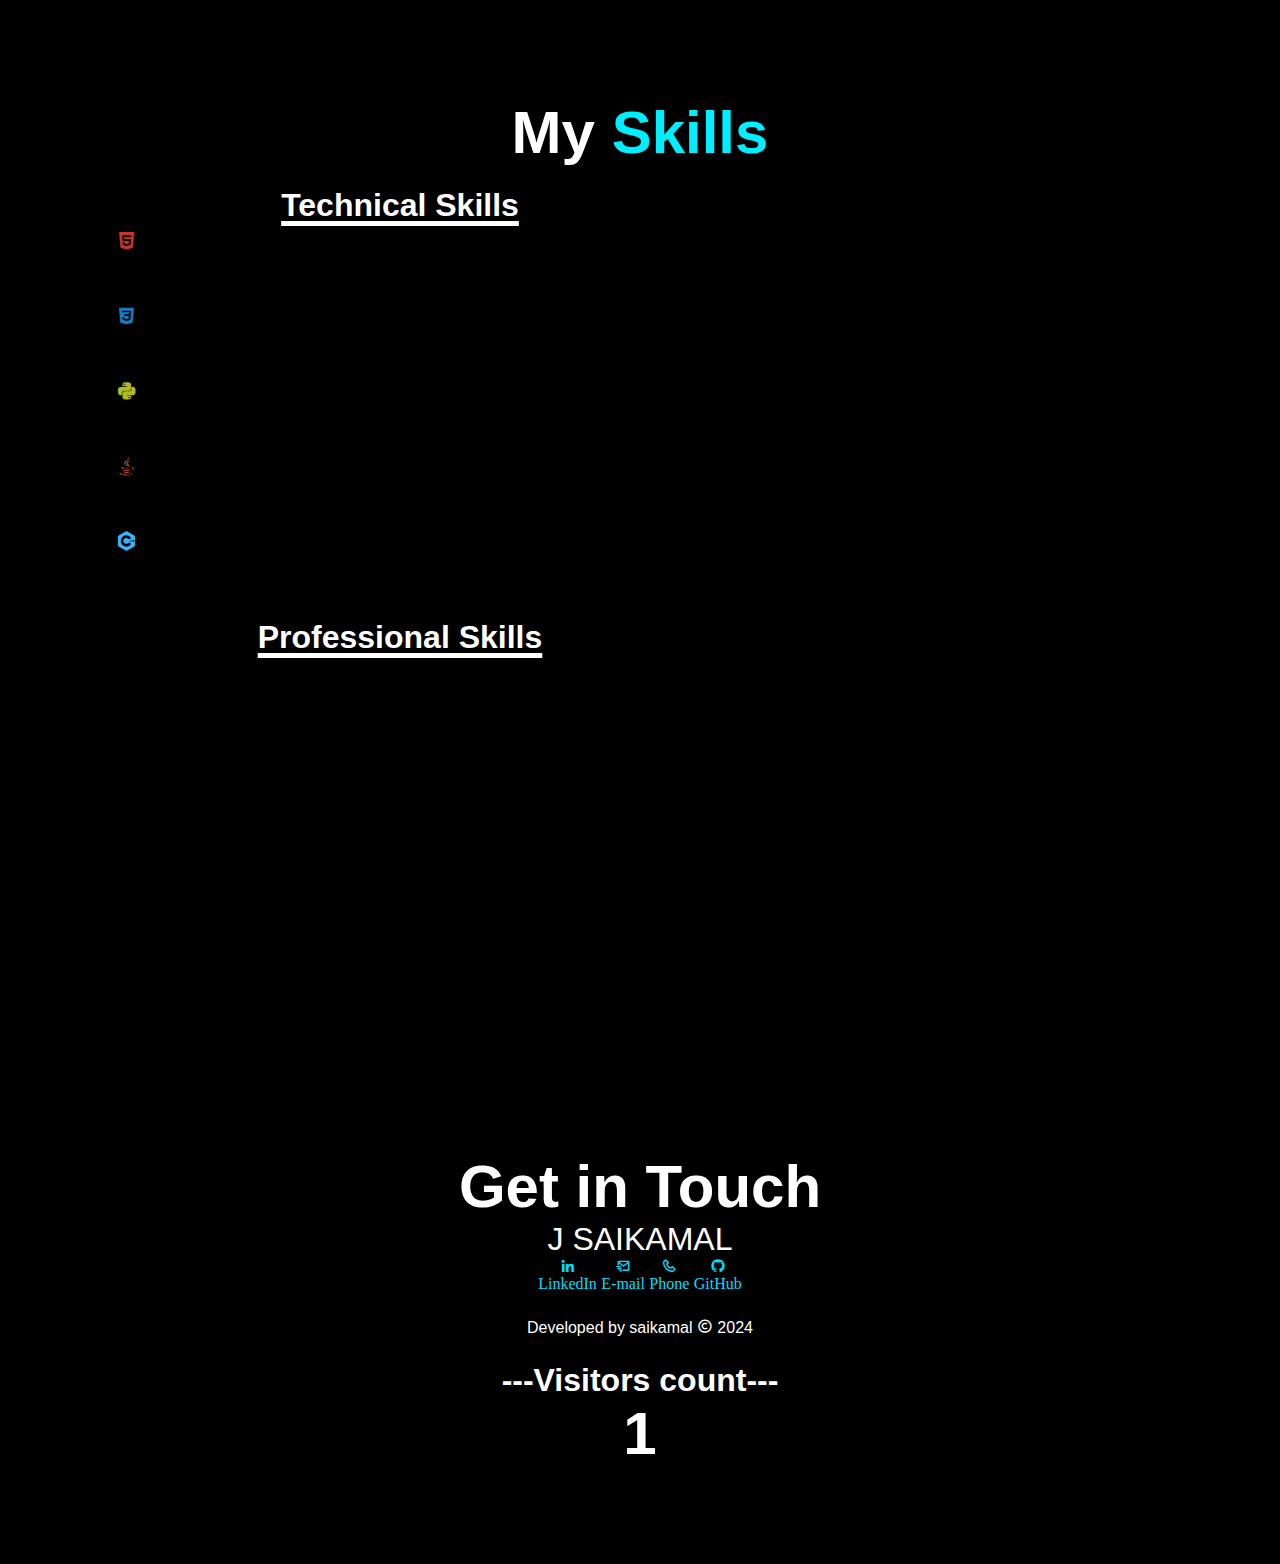
==== commit 29818688: "Update index.html" ====
--- a/index.html
+++ b/index.html
@@ -259,20 +259,18 @@
           <br />
           GitHub
           </i></a>
-            </div>
+      <div class="last-text">
+            <p>Developed by saikamal <i class='bx bx-copyright' style="color: white;"></i> 2024</p>
+        </div>
+            </div>
+            <div>    <script defer src="index.js"></script>
+                <div style="color: white;" align="center" style="margin-top: 5;" ><h1>---Visitors count---</h1></div>
+                <h2><div class="website-counter" align="center" style="margin-top: 2;"></h2></div></div> 
 		</div>
       </footer>      
-    </section>
-        
-        <div class="last-text">
-            <p>Developed by saikamal <i class='bx bx-copyright' style="color: white;"></i> 2024</p>
-        </div>
+    </section>  
         <a href="#Home" class="top"><i class='bx bx-up-arrow-alt' ></i></a>
         <script src="https://unpkg.com/scrollreveal"></script>
-
         <script src="script.js"></script>
-	 <p align="center">This page was viewed</p>
-    <h1 id="count" align="center">0</h1>
-    <p align="center">times</p>
-    </body>  
+    </body>       
 </html>
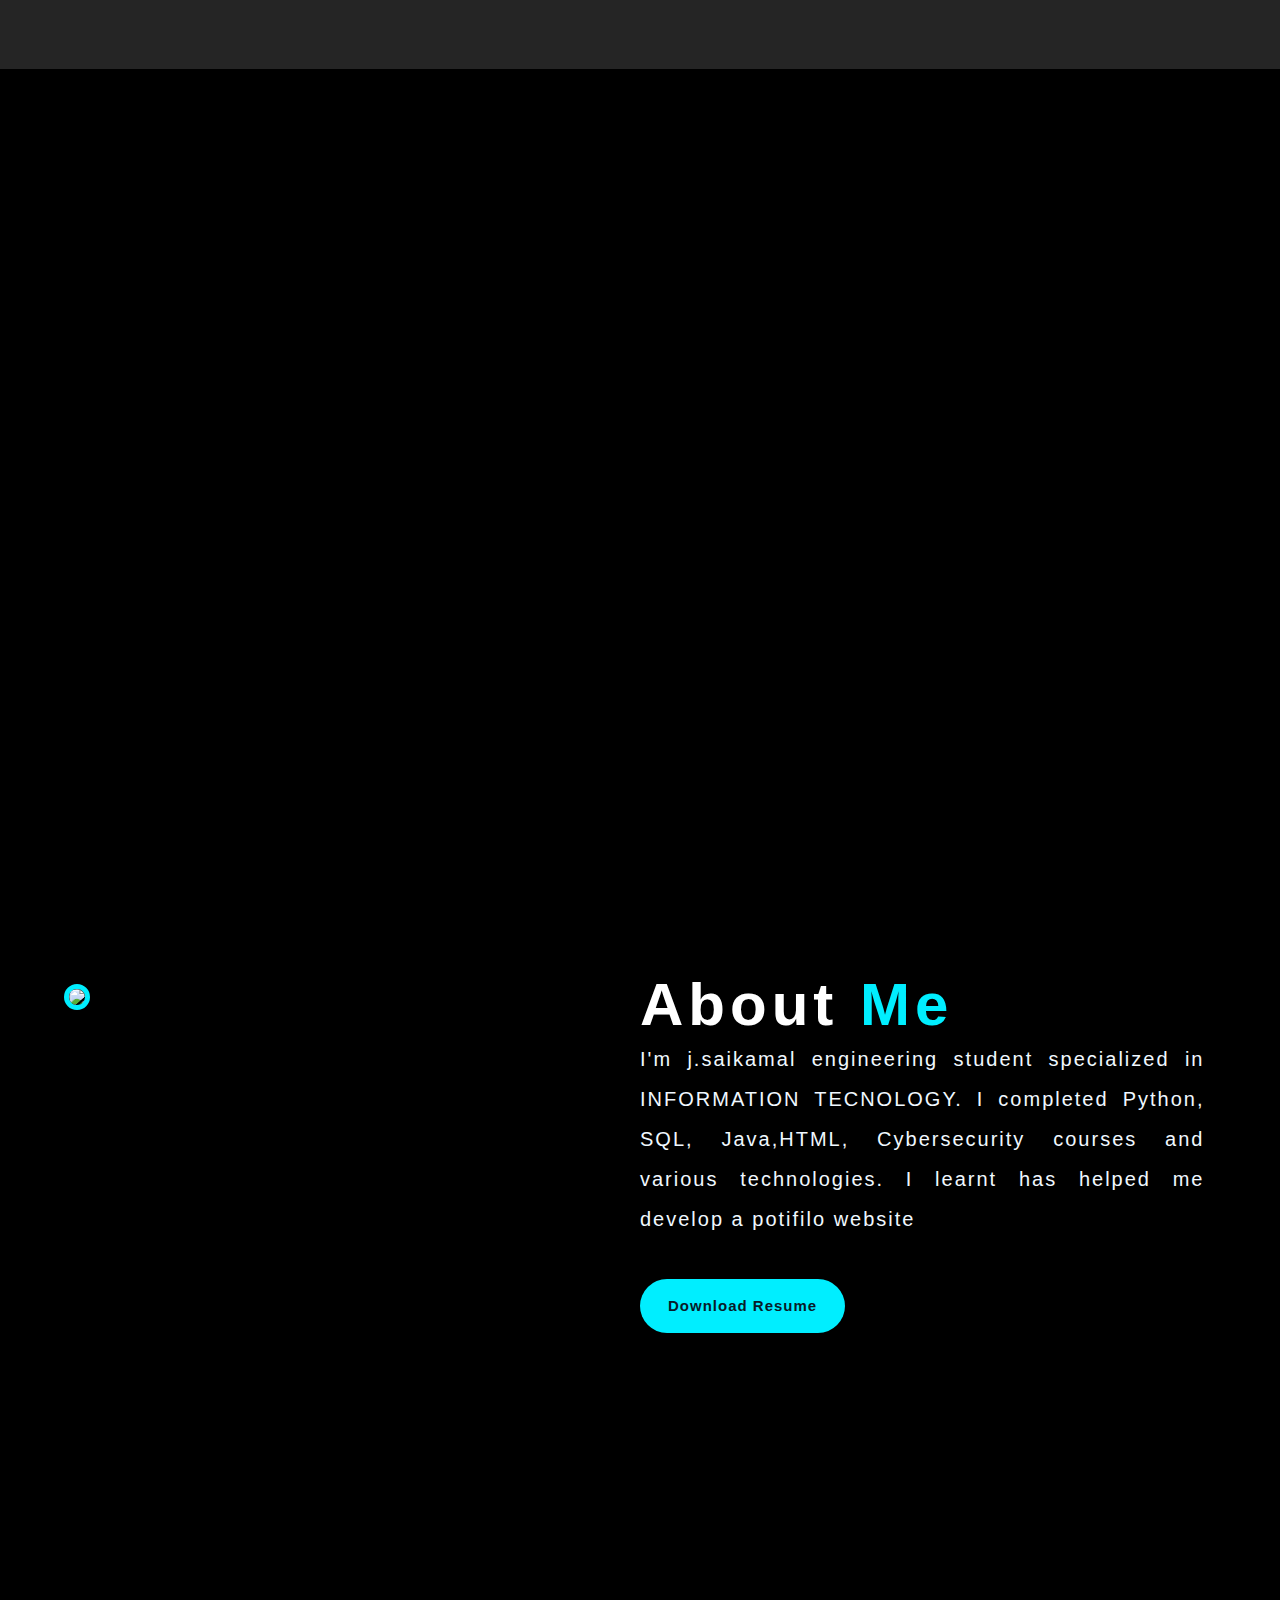
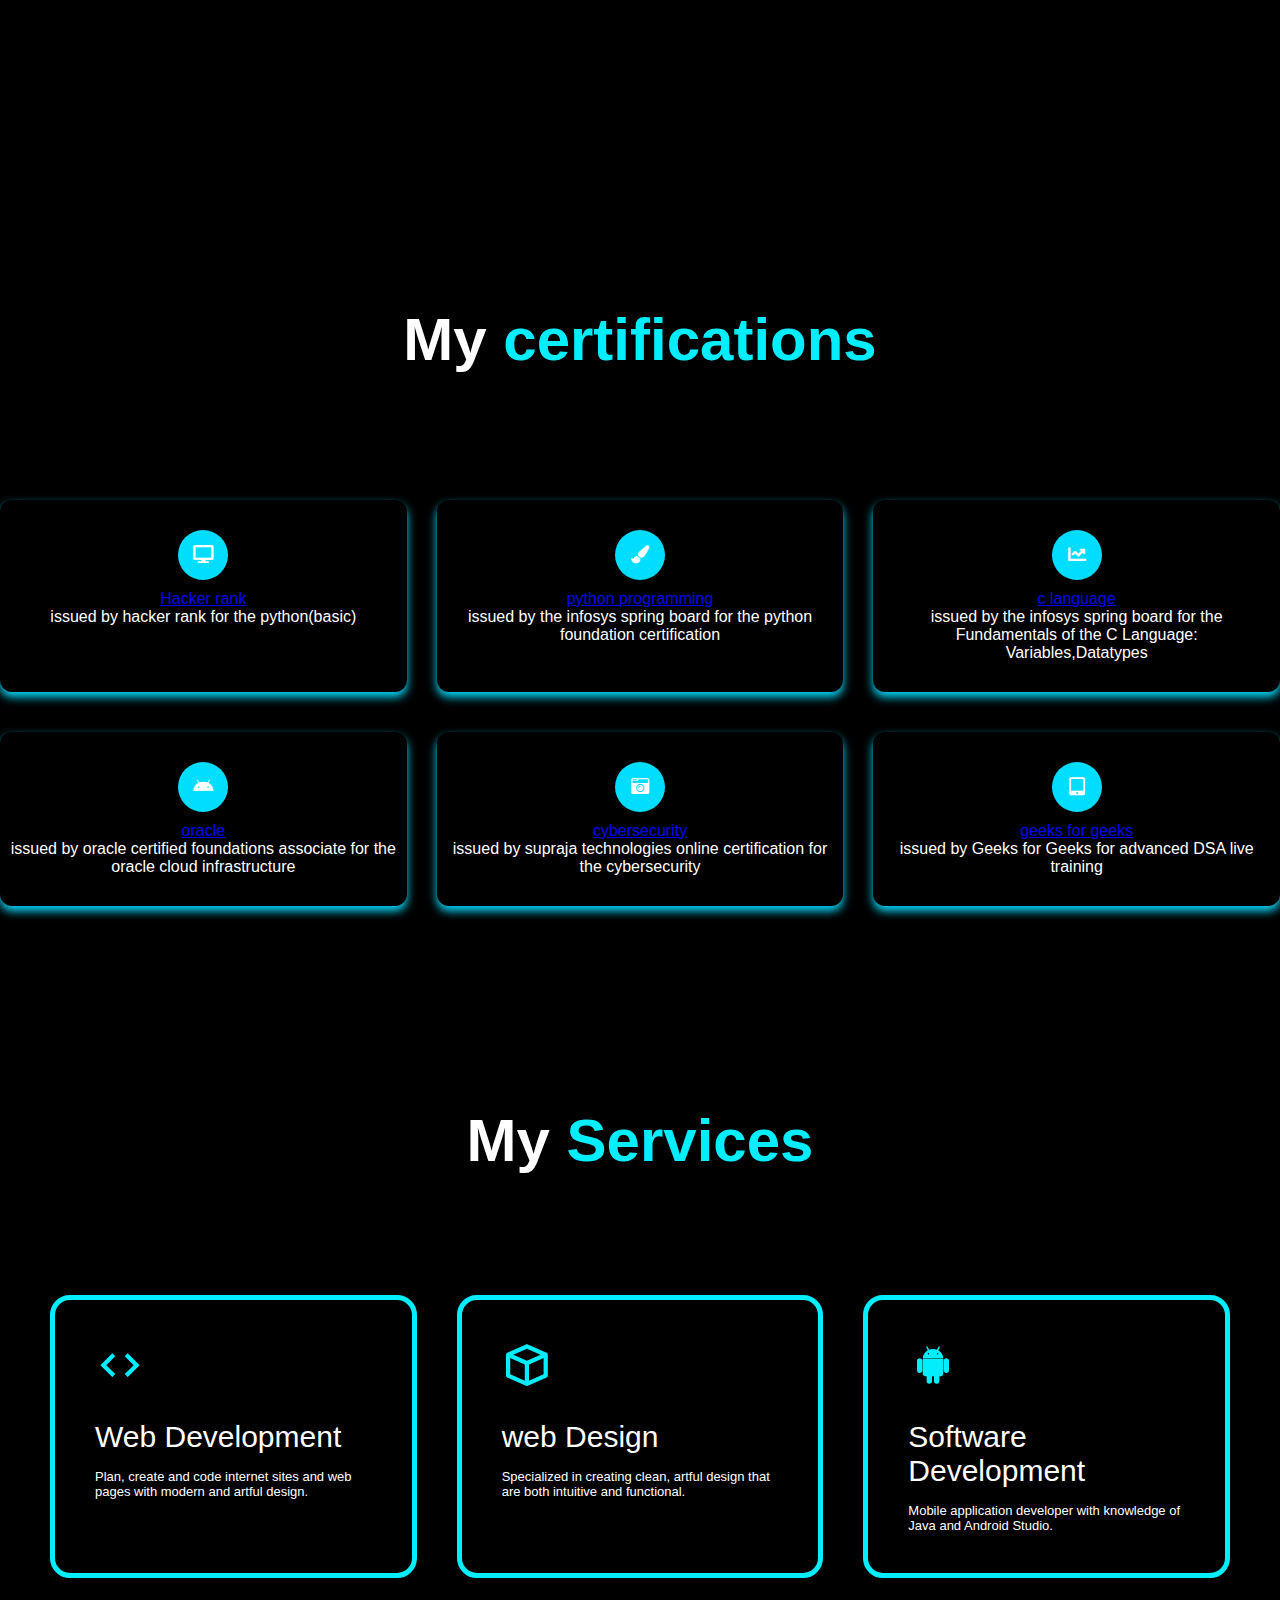
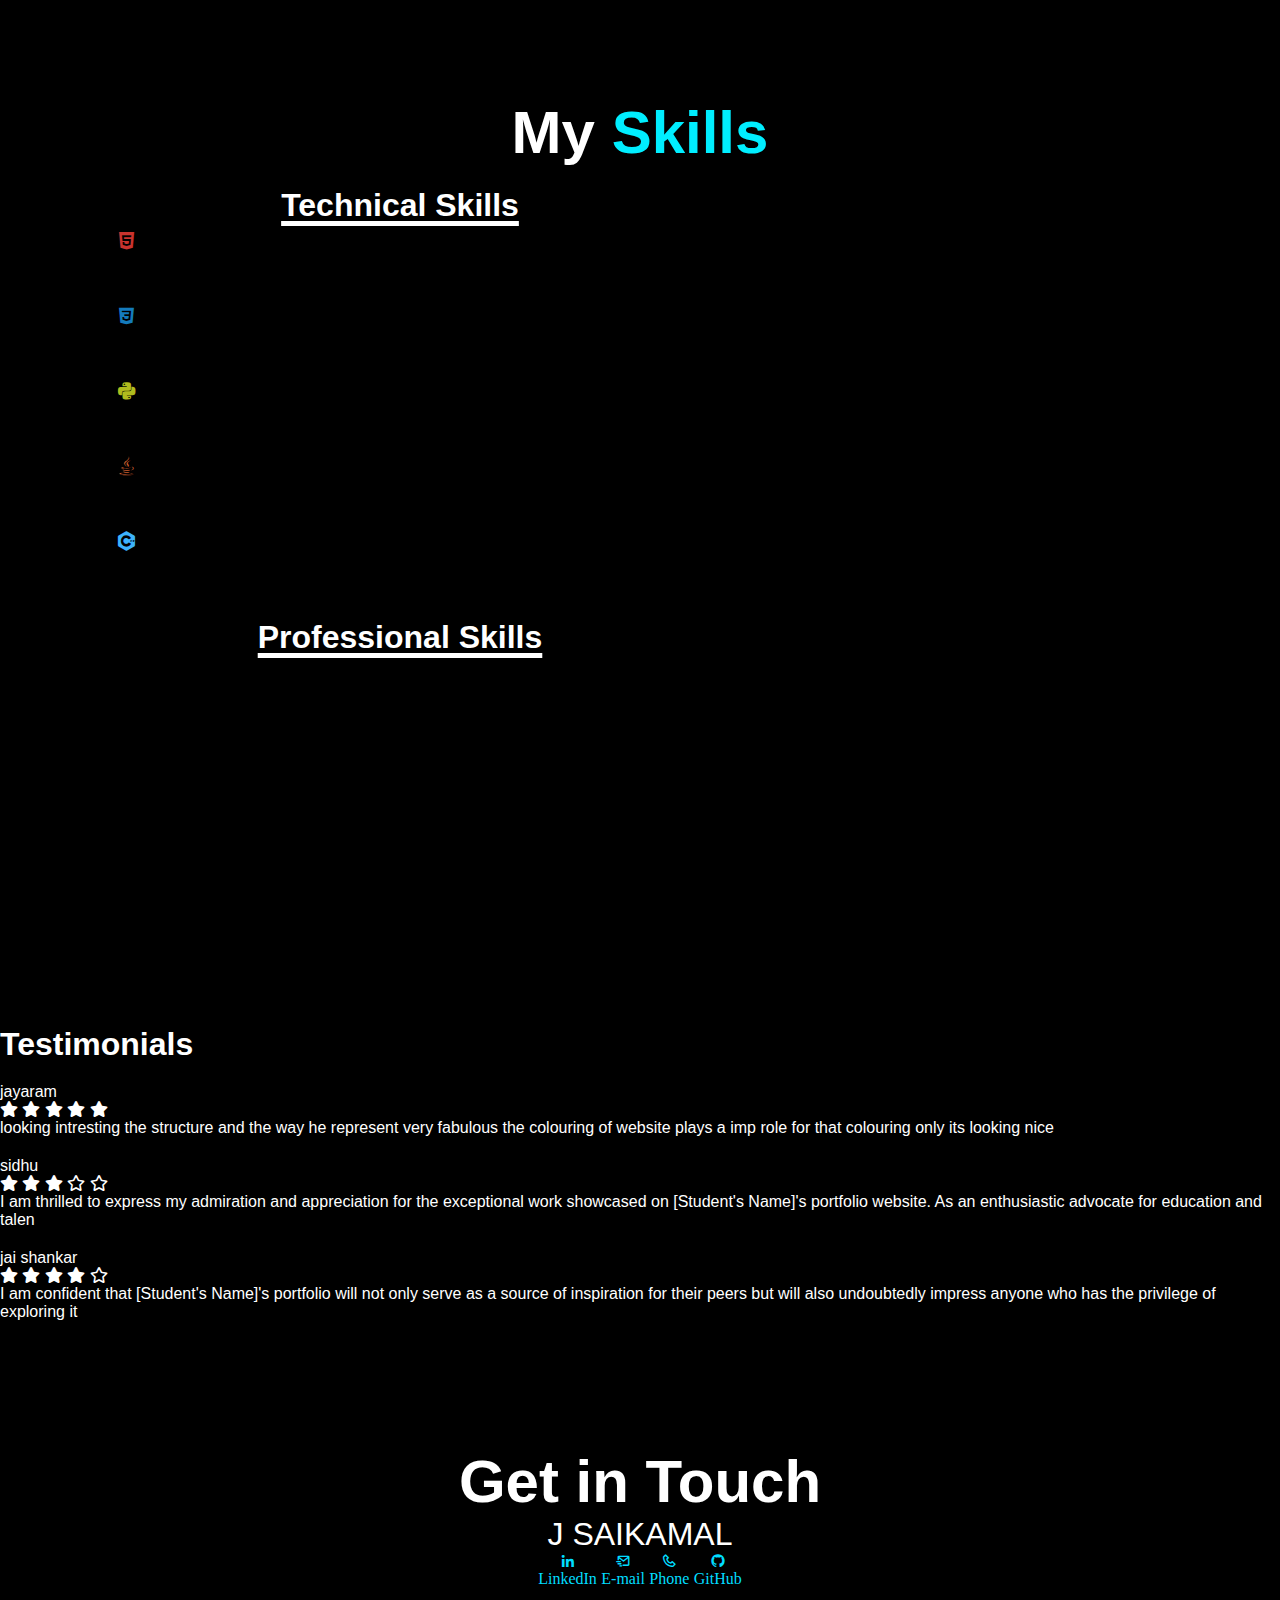
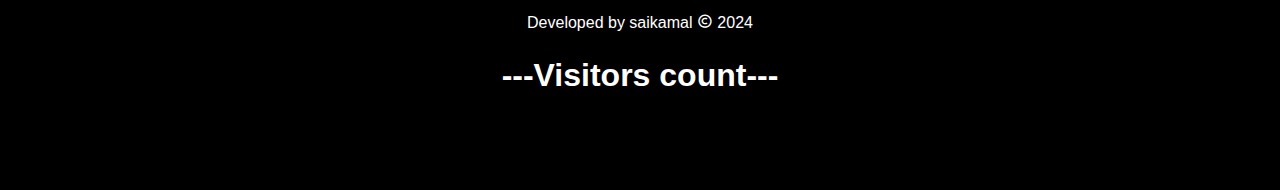
==== commit 0d65ee98: "Add files via upload" ====
--- a/index.html
+++ b/index.html
@@ -5,7 +5,7 @@
         <meta http-equiv="X-UA-Compatible" content="IE=edge">
         <meta name="viewport" content="width=device-width, initial-scale=1.0">
         <title>Portfolio</title>
-        <link rel="shortcut icon" type="image/png">
+        <link rel="shortcut icon" type="image/png" href="pic1.png">
         <link rel="stylesheet" href='style.css'>
 		<link rel="stylesheet" href="https://cdnjs.cloudflare.com/ajax/libs/font-awesome/5.15.2/css/all.min.css" />
 		<meta name="viewport" content="width=device-width, initial-scale=1.0" />
@@ -238,6 +238,68 @@
                 </div>
             </div>
         </section>
+        
+        
+    <div class="testimonials">
+      <div class="inner">
+        <h1>Testimonials</h1>
+        <div class="border"></div>
+
+        <div class="row">
+          <div class="col">
+            <div class="testimonial">
+              <img src="jaya.JPG" alt="">
+              <div class="name">jayaram</div>
+              <div class="stars">
+                <i class="fas fa-star"></i>
+                <i class="fas fa-star"></i>
+                <i class="fas fa-star"></i>
+                <i class="fas fa-star"></i>
+                <i class="fas fa-star"></i>
+              </div>
+              <p>
+                    looking intresting the structure and the way he represent very fabulous the colouring of website plays a imp role for that colouring only its looking nice
+              </p>  
+            </div>
+          </div>
+
+          <div class="col">
+            <div class="testimonial">
+              <img src="sidhu.JPG" alt="">
+              <div class="name">sidhu</div>
+              <div class="stars">
+                <i class="fas fa-star"></i>
+                <i class="fas fa-star"></i>
+                <i class="fas fa-star"></i>
+                <i class="far fa-star"></i>
+                <i class="far fa-star"></i>
+              </div>
+
+              <p>
+                I am thrilled to express my admiration and appreciation for the exceptional work showcased on [Student's Name]'s portfolio website. As an enthusiastic advocate for education and talen              </p>
+            </div>
+          </div>
+
+          <div class="col">
+            <div class="testimonial">
+              <img src="jai.JPG" alt="">
+              <div class="name">jai shankar</div>
+              <div class="stars">
+                <i class="fas fa-star"></i>
+                <i class="fas fa-star"></i>
+                <i class="fas fa-star"></i>
+                <i class="fas fa-star"></i>
+                <i class="far fa-star"></i>
+              </div>
+
+              <p>
+                I am confident that [Student's Name]'s portfolio will not only serve as a source of inspiration for their peers but will also undoubtedly impress anyone who has the privilege of exploring it              </p>
+            </div>
+          </div>
+        </div>
+      </div>
+    </div>
+        
  <div class="contact-text">
     <section class="contacts" id="Contact">
 	<footer class="footer section" id="contact">
@@ -259,11 +321,11 @@
           <br />
           GitHub
           </i></a>
-      <div class="last-text">
+          <div class="last-text">
             <p>Developed by saikamal <i class='bx bx-copyright' style="color: white;"></i> 2024</p>
         </div>
             </div>
-            <div>    <script defer src="index.js"></script>
+            <div>    <script defer src="index1.js"></script>
                 <div style="color: white;" align="center" style="margin-top: 5;" ><h1>---Visitors count---</h1></div>
                 <h2><div class="website-counter" align="center" style="margin-top: 2;"></h2></div></div> 
 		</div>
@@ -272,5 +334,9 @@
         <a href="#Home" class="top"><i class='bx bx-up-arrow-alt' ></i></a>
         <script src="https://unpkg.com/scrollreveal"></script>
         <script src="script.js"></script>
-    </body>       
+ 
+    
+    </body>  
+
+      
 </html>
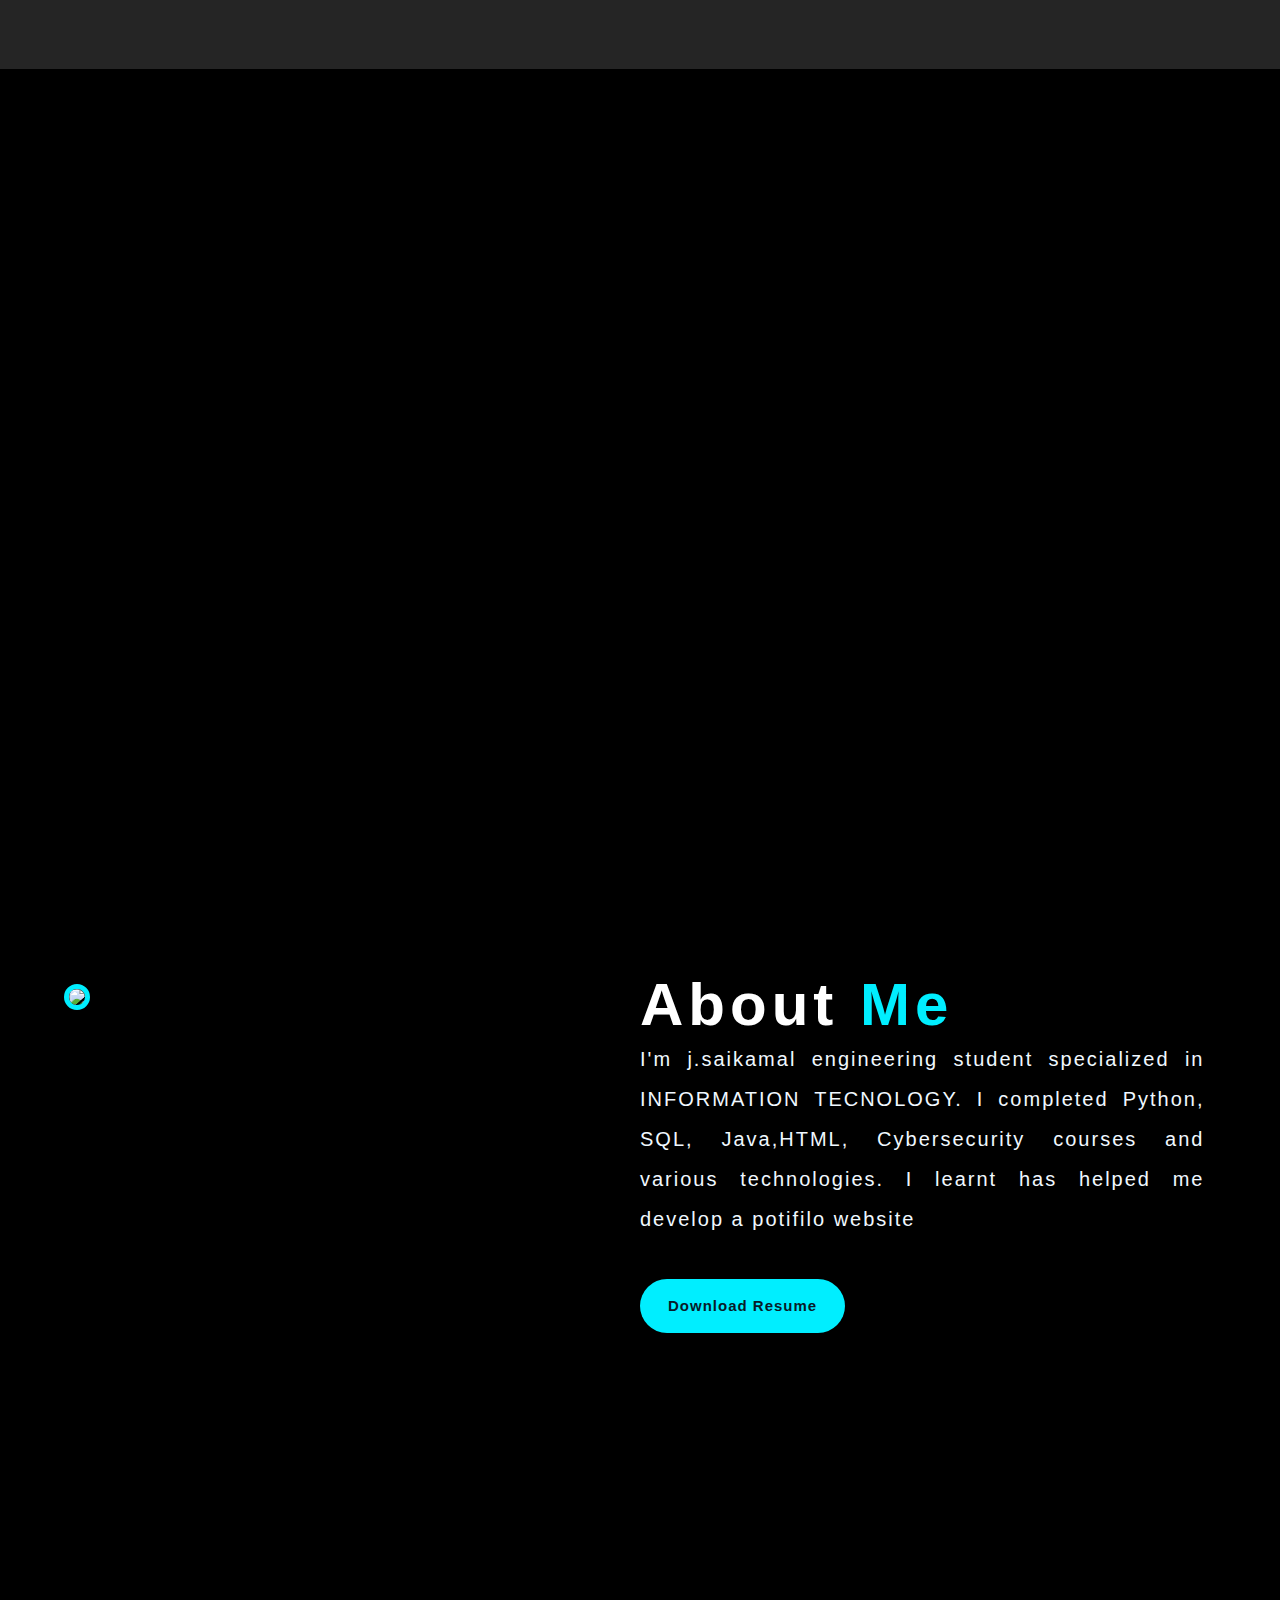
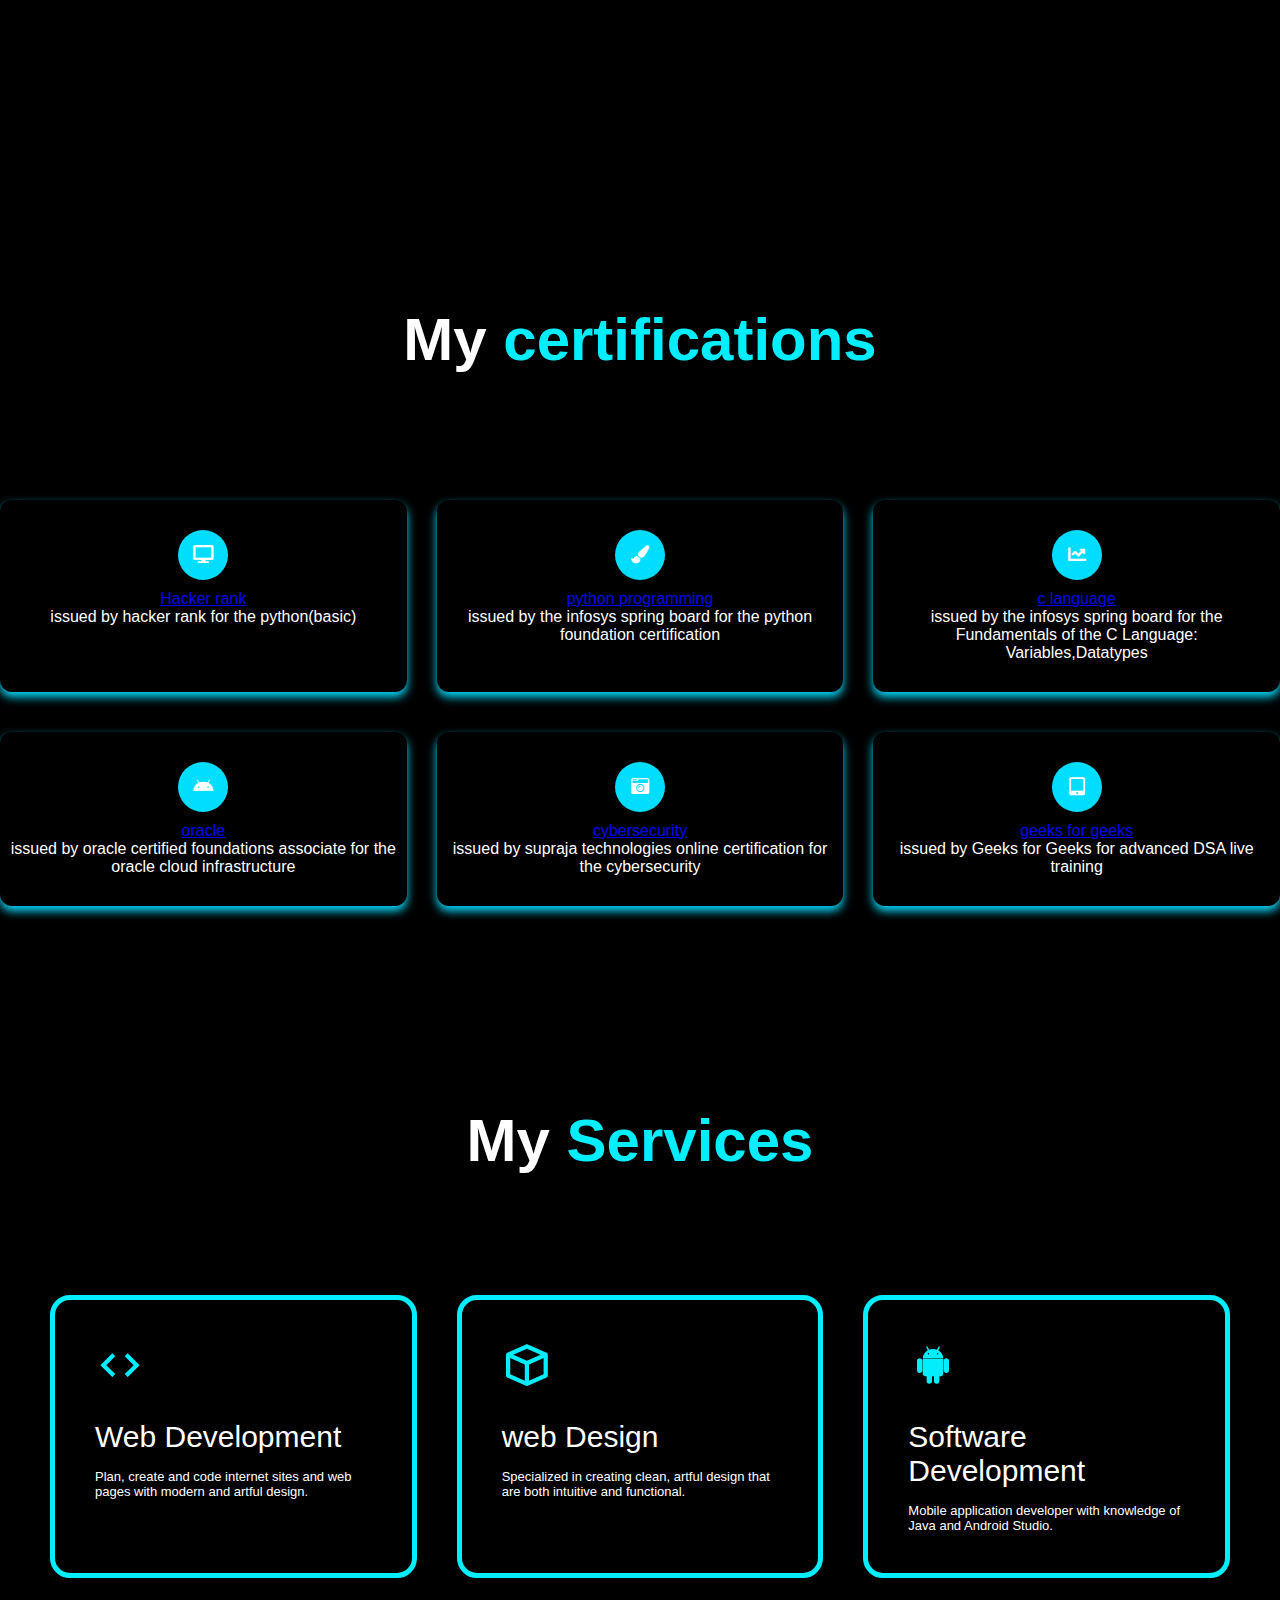
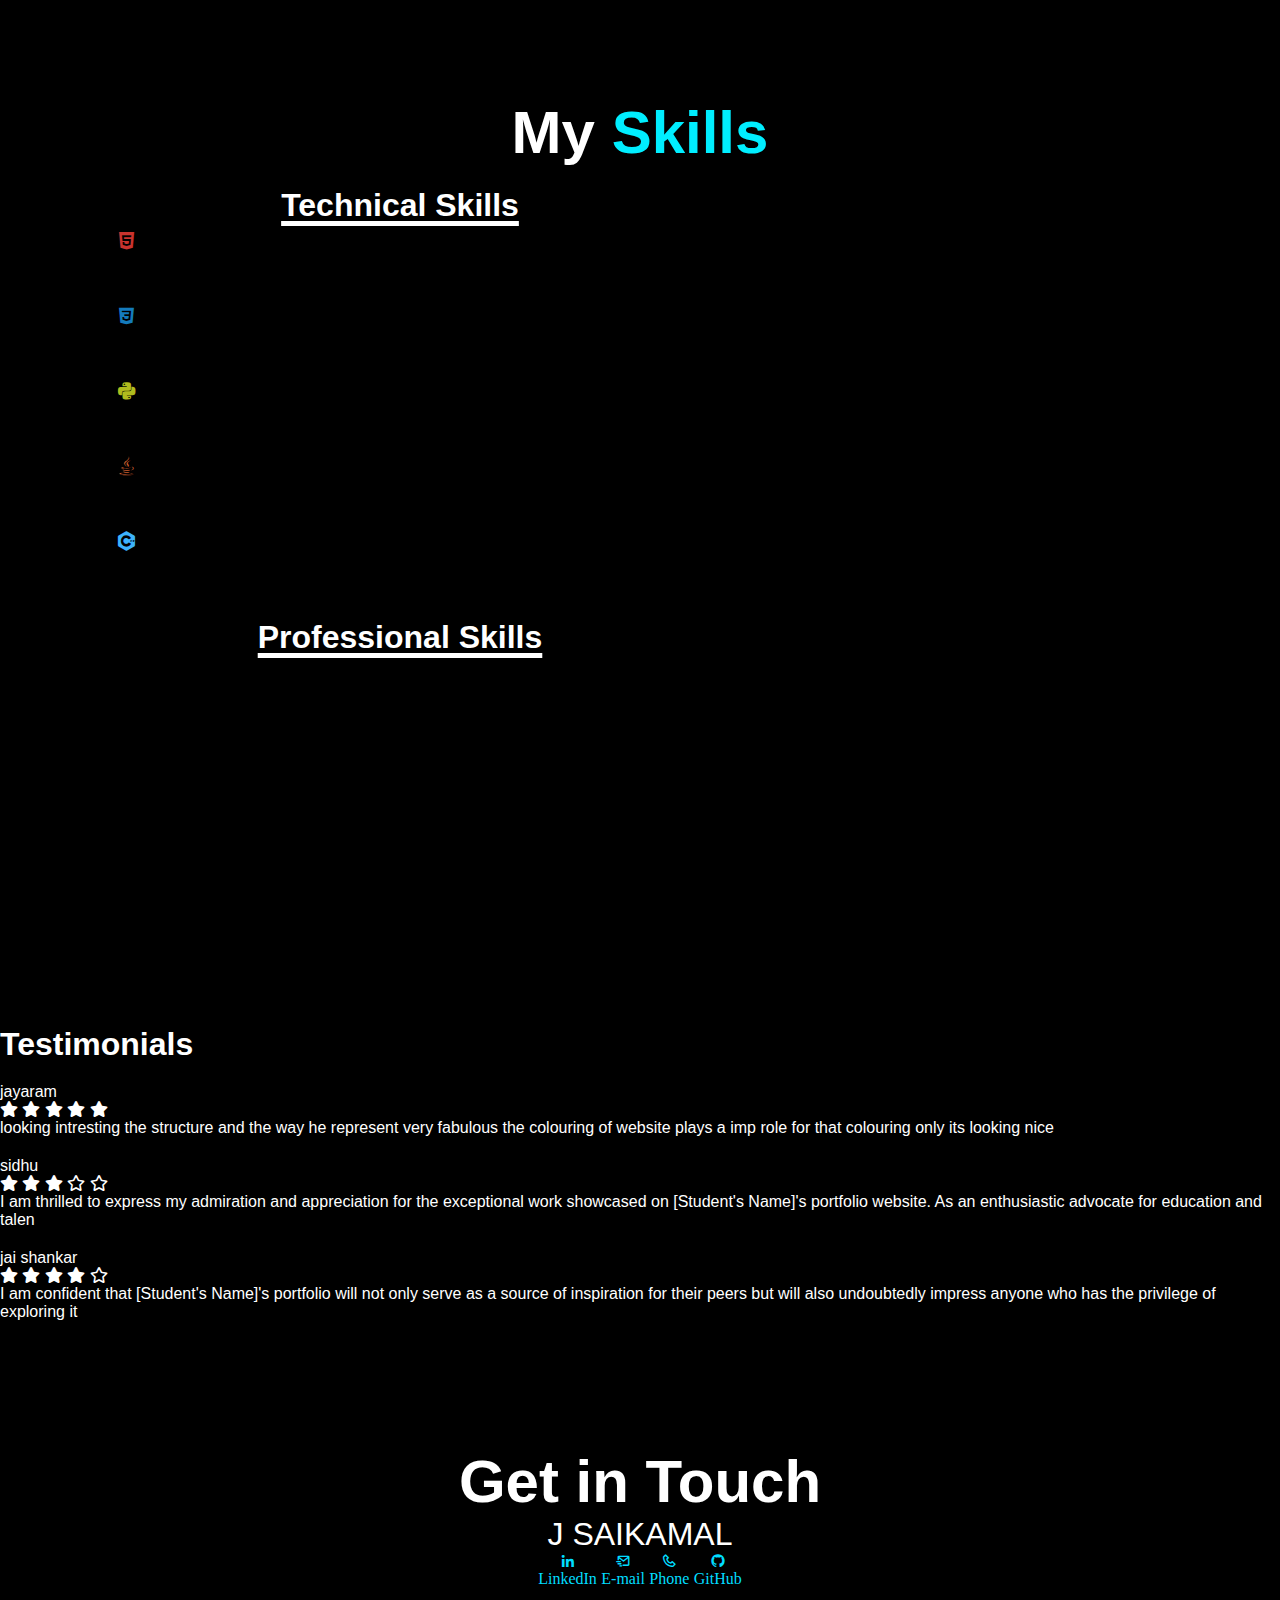
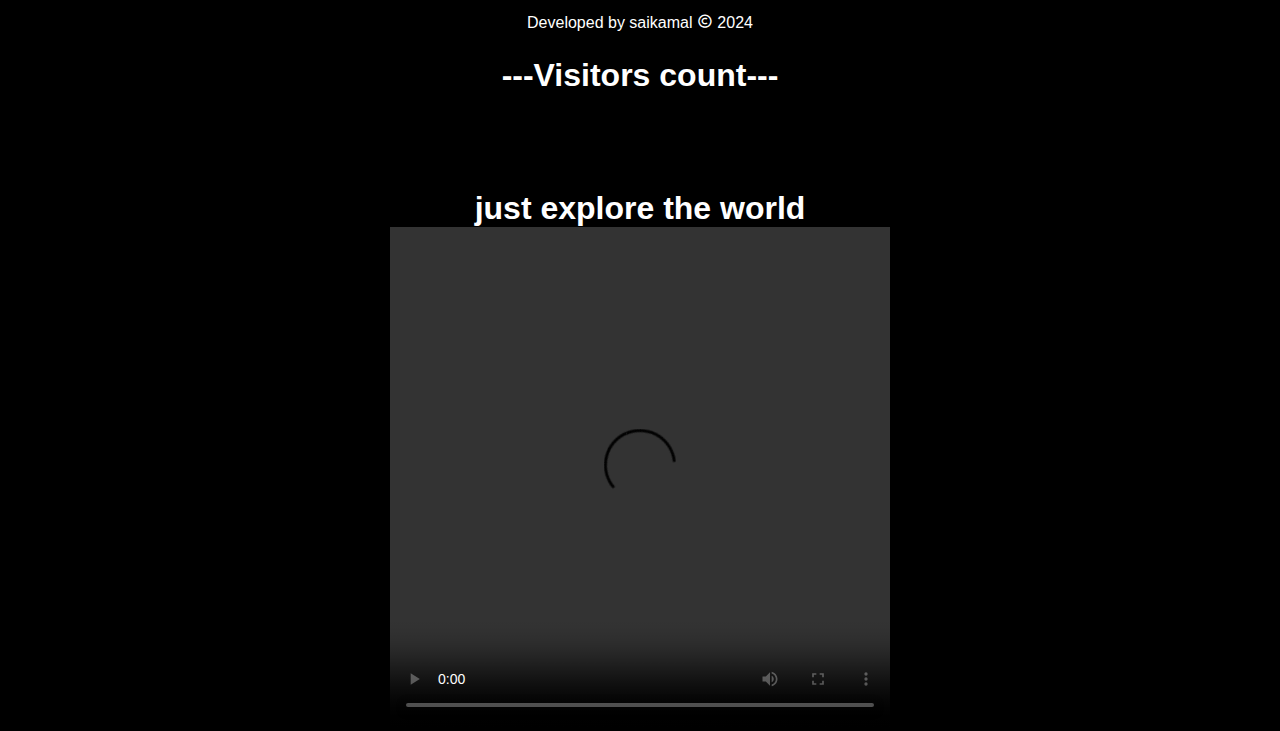
==== commit a8934538: "Update index.html" ====
--- a/index.html
+++ b/index.html
@@ -265,7 +265,7 @@
 
           <div class="col">
             <div class="testimonial">
-              <img src="sidhu.JPG" alt="">
+              <img src="sidhu.jpg" alt="">
               <div class="name">sidhu</div>
               <div class="stars">
                 <i class="fas fa-star"></i>
@@ -282,7 +282,7 @@
 
           <div class="col">
             <div class="testimonial">
-              <img src="jai.JPG" alt="">
+              <img src="jai.jpg" alt="">
               <div class="name">jai shankar</div>
               <div class="stars">
                 <i class="fas fa-star"></i>
@@ -335,8 +335,11 @@
         <script src="https://unpkg.com/scrollreveal"></script>
         <script src="script.js"></script>
  
-    
     </body>  
-
-      
+	<h1 align="center">just explore the world</h1>
+    <div align="center">
+    <video width="500px" height="500px" controls="controls" style="padding-right: 1000;">
+        <source src="vid1.mp4" type="video/mp4" />
+       </video> 
+    </div> 
 </html>
